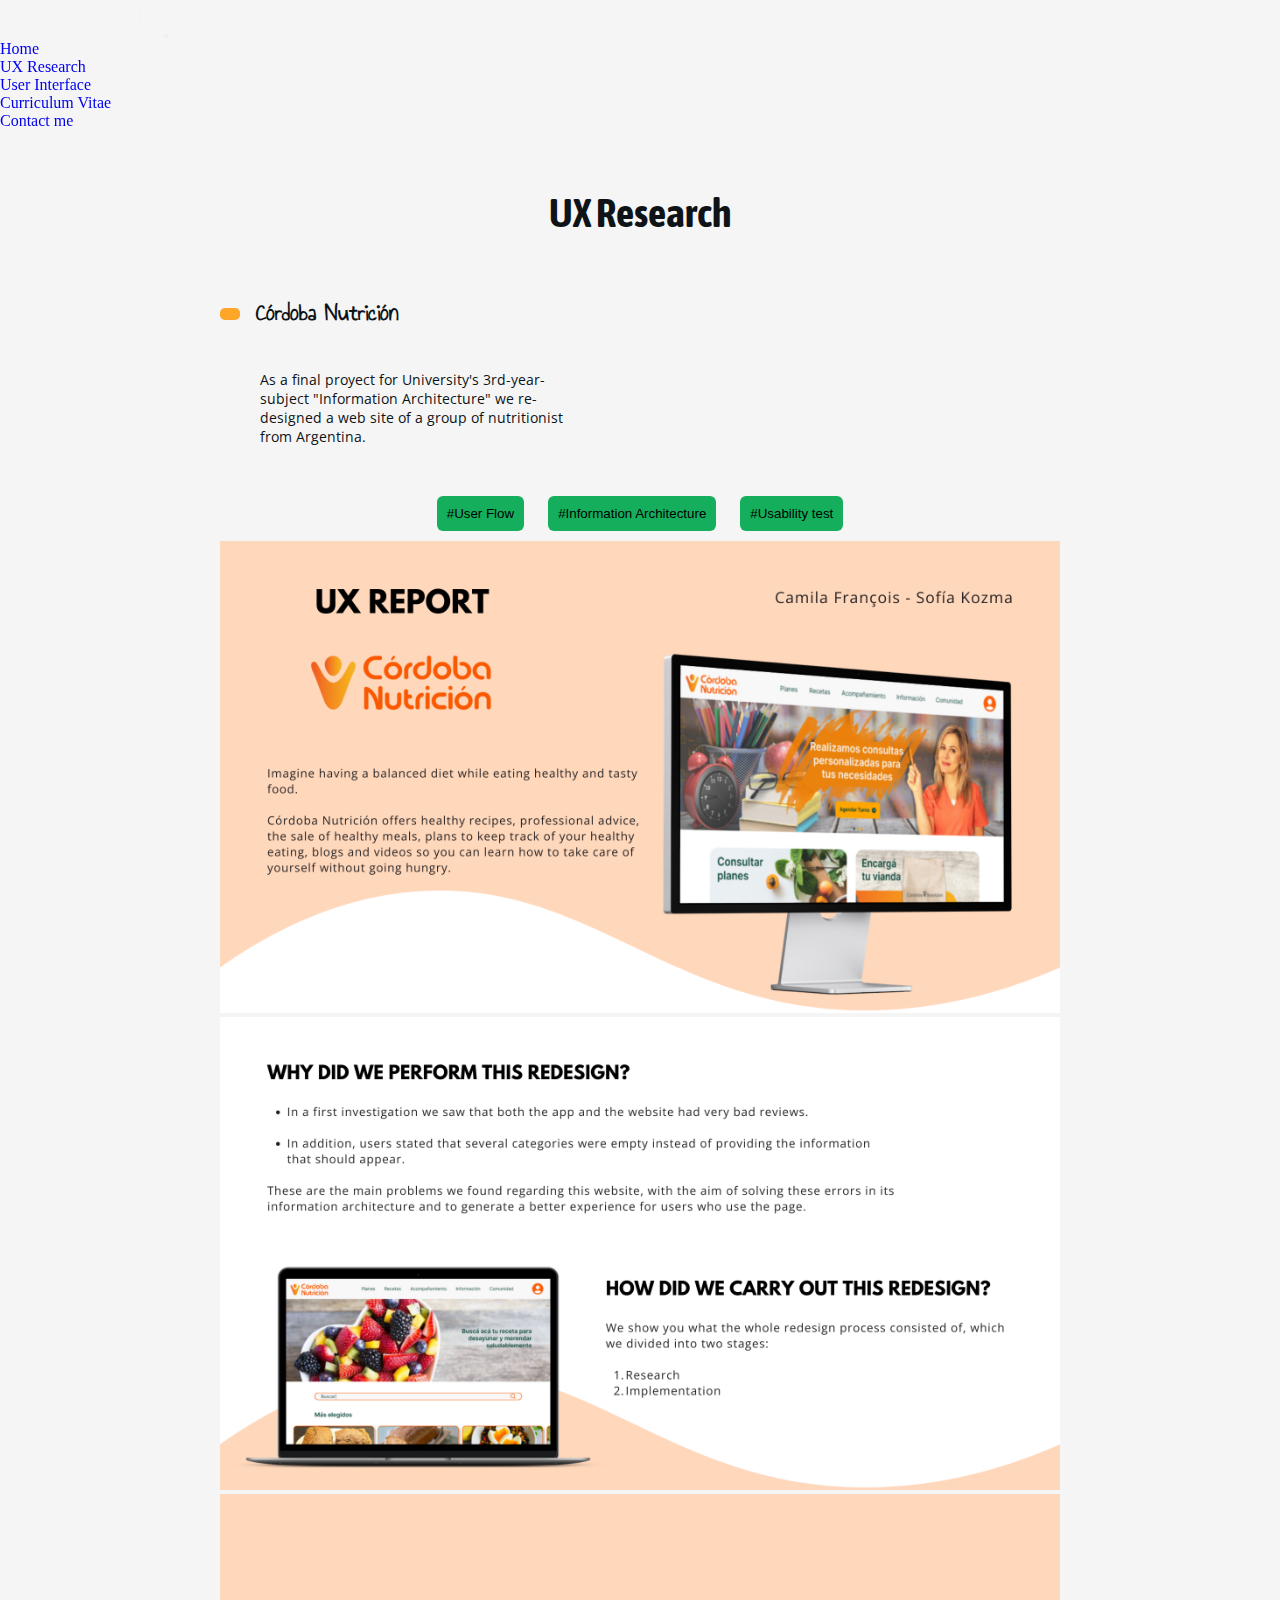
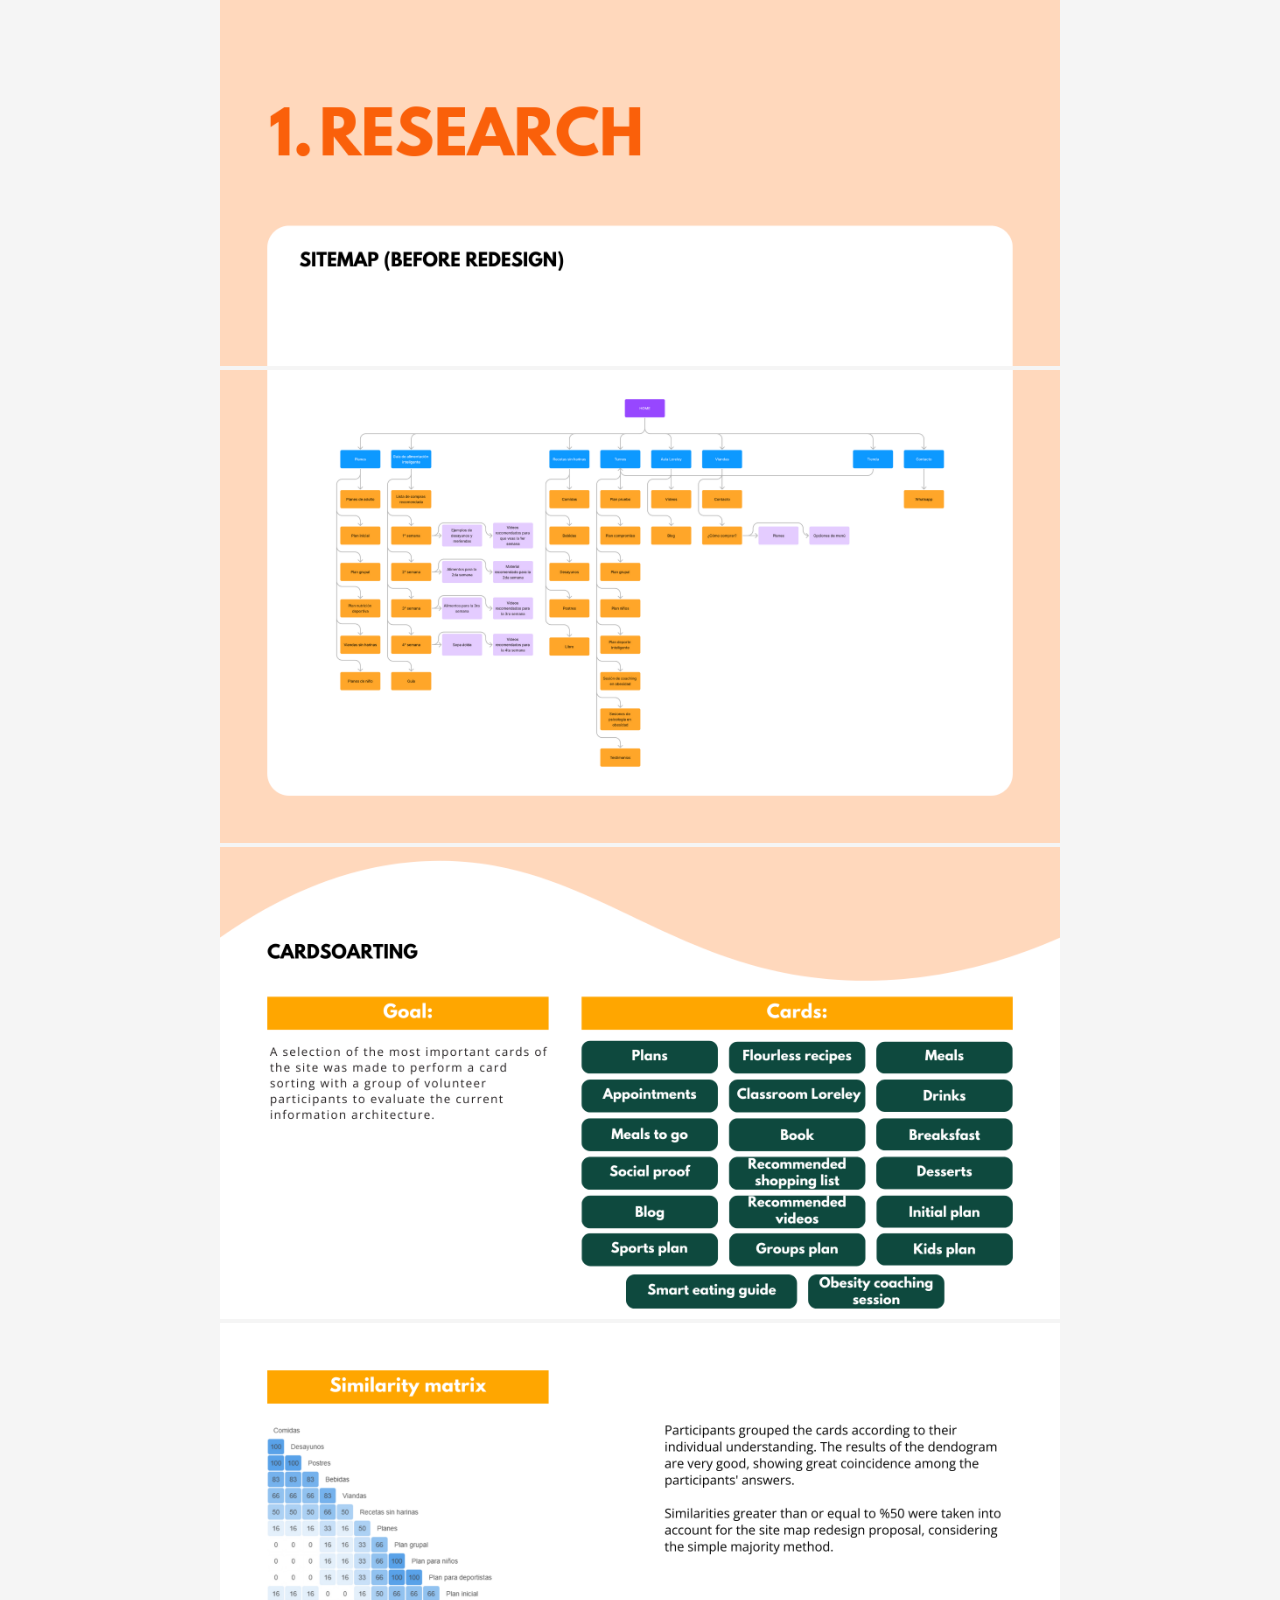
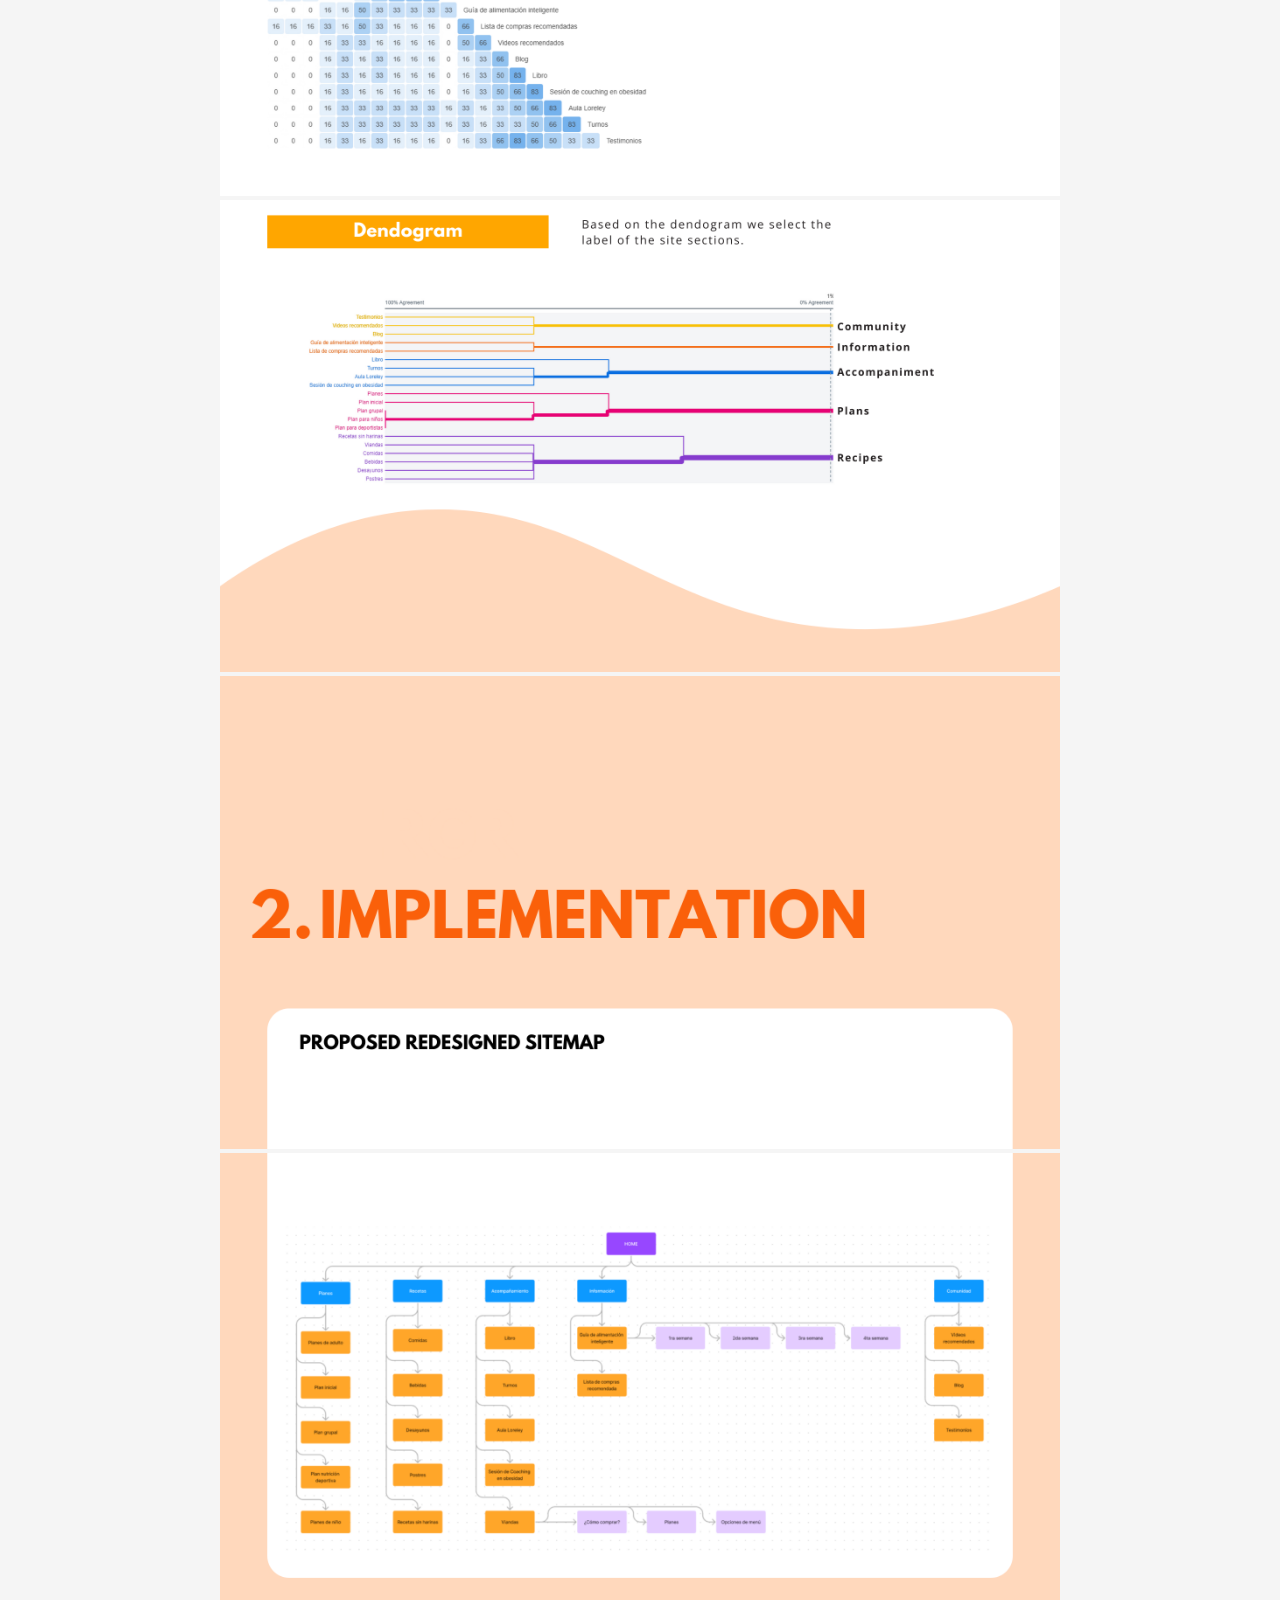
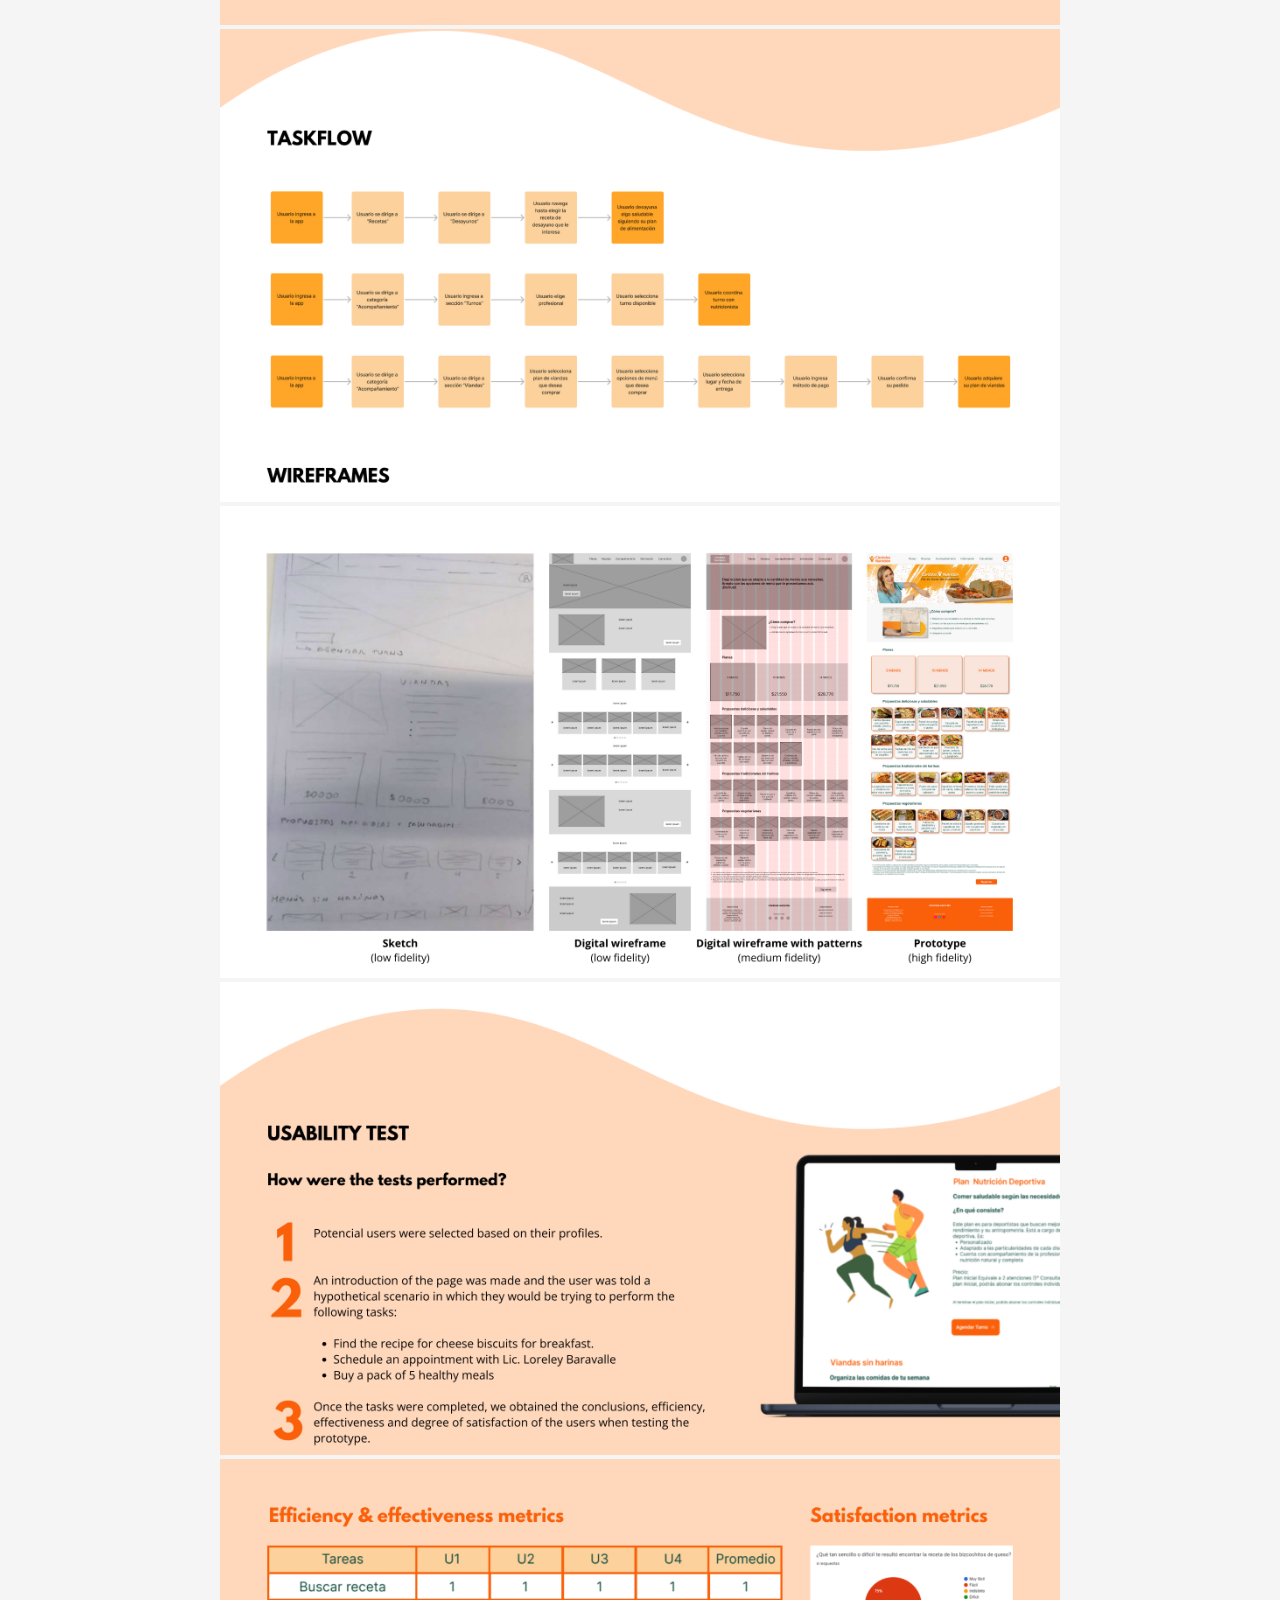
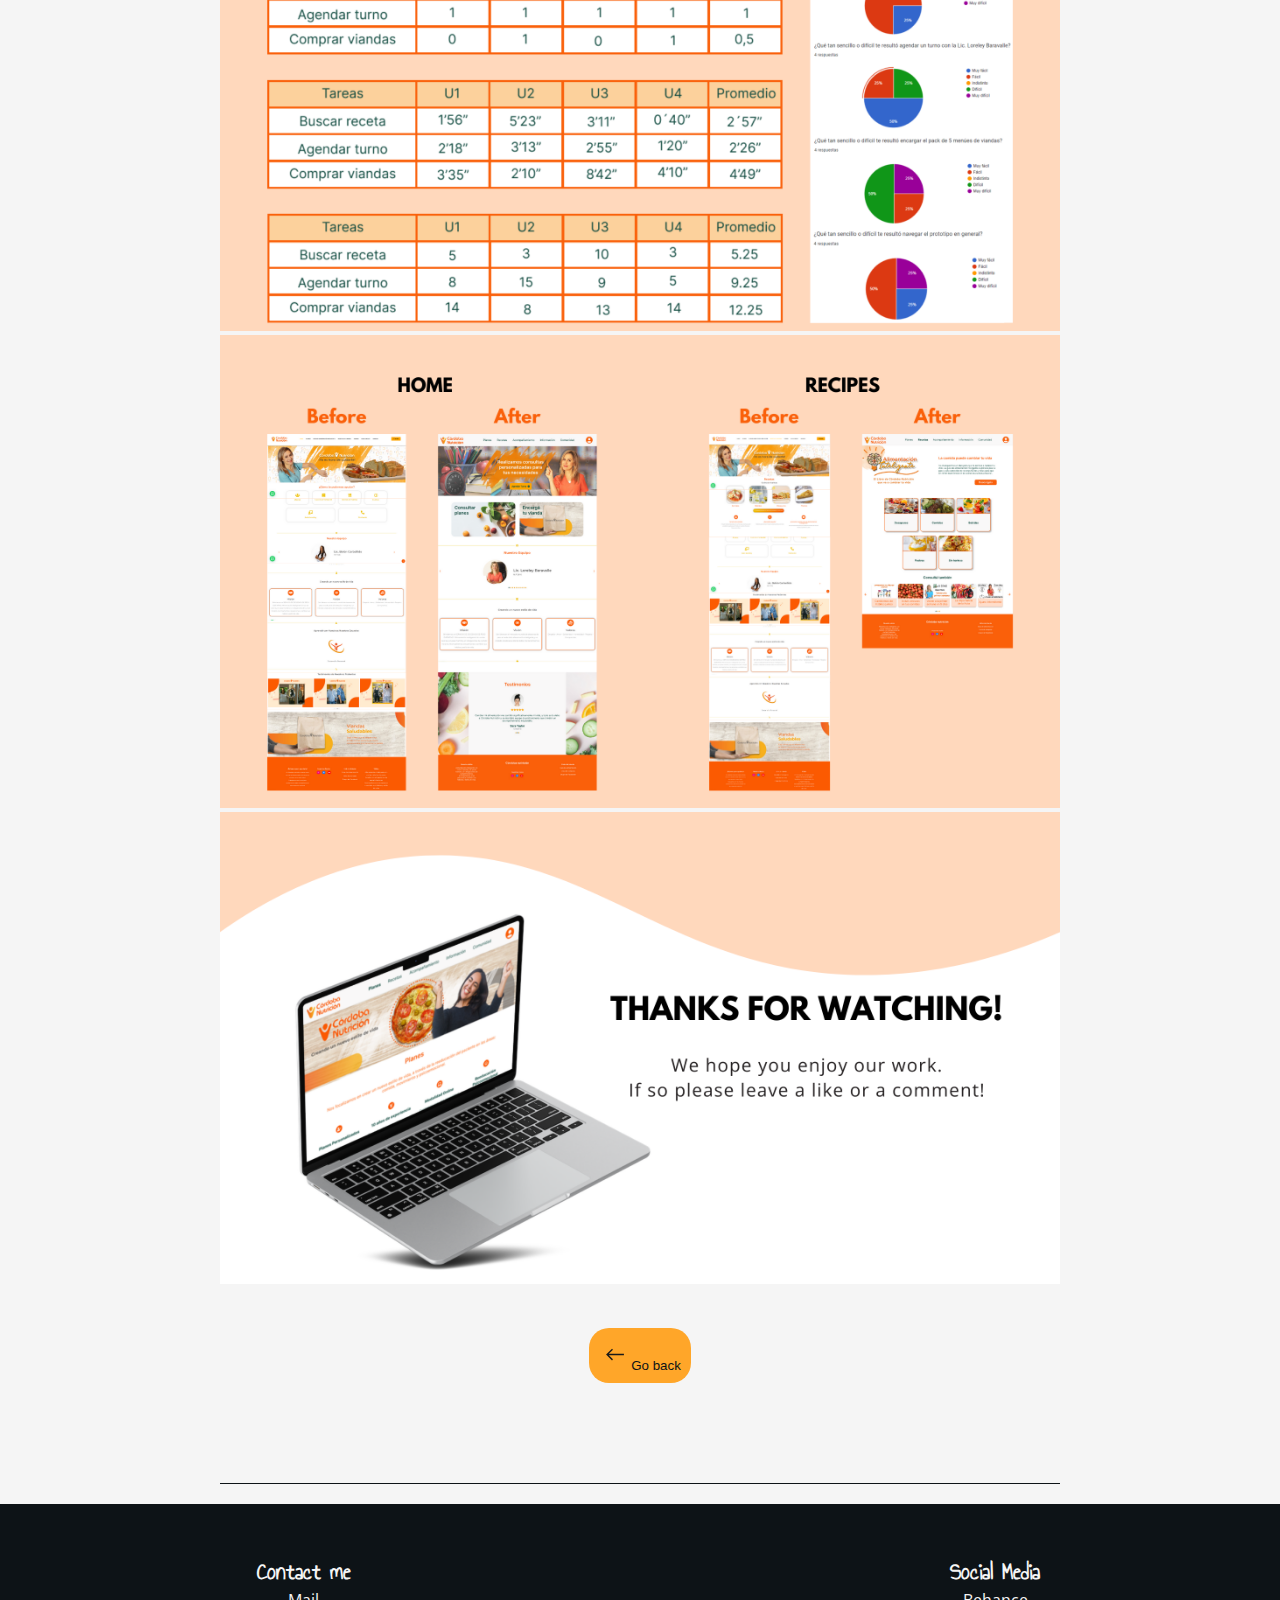
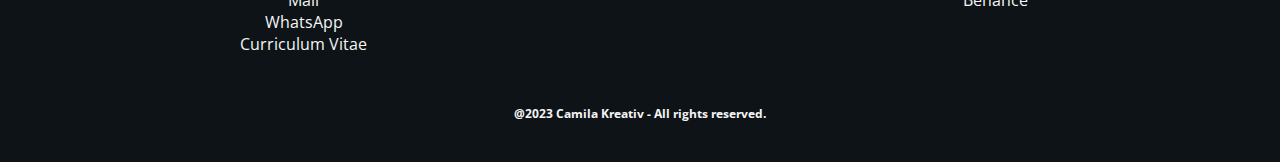
==== pages/cordoba-nutricion.html @ 201e9466 "first commit: html and css" ====
<!DOCTYPE html>
<html lang="en">
<head>
    <meta charset="UTF-8">
    <meta http-equiv="X-UA-Compatible" content="IE=edge">
    <meta name="viewport" content="width=device-width, initial-scale=1.0">
    <link href="https://cdn.jsdelivr.net/npm/bootstrap@5.3.2/dist/css/bootstrap.min.css" rel="stylesheet" integrity="sha384-T3c6CoIi6uLrA9TneNEoa7RxnatzjcDSCmG1MXxSR1GAsXEV/Dwwykc2MPK8M2HN" crossorigin="anonymous">
    <script src="https://cdn.jsdelivr.net/npm/bootstrap@5.3.2/dist/js/bootstrap.bundle.min.js" integrity="sha384-C6RzsynM9kWDrMNeT87bh95OGNyZPhcTNXj1NW7RuBCsyN/o0jlpcV8Qyq46cDfL" crossorigin="anonymous"></script>
    <link
    rel="stylesheet"
    href="https://cdnjs.cloudflare.com/ajax/libs/animate.css/4.1.1/animate.min.css" />
    <meta name="description" content="Welcome to my Digital Design Portfolio. Here you can find content about UX Research, User Interface, Web Design and more...">
    <meta name="keywords" content="DIGITAL DESIGN, DISEÑO DIGITAL, BRAND DESIGN, VISUAL IDENTITY, UX, UI/UX, UI, UX RESEARCH">
    <link rel="stylesheet" href="../estilos/style.css">
    <title>UX Research - PORTFOLIO - Camila Kreativ</title>
</head>
<body>
        <!--Header-->
        <header>

            <!--Menú de navegación-->
            <nav class="navbar navbar-expand-lg navbar-dark bg-dark" id="NavBar">
                <div class="container-fluid">
                  <a class="navbar-brand" href="../index.html"><img src="../images/Logo.png" alt="Camila Kreativ"></a>
                  <button class="navbar-toggler" type="button" data-bs-toggle="collapse" data-bs-target="#navbarText" aria-controls="navbarText" aria-expanded="false" aria-label="Toggle navigation">
                    <span class="navbar-toggler-icon"></span>
                  </button>
                  <div class="collapse navbar-collapse" id="navbarText">
                    <ul class="navbar-nav me-auto mb-2 mb-lg-0">
                      <li class="nav-item">
                        <a class="nav-link" aria-current="page" href="../index.html">Home</a>
                      </li>
                      <li class="nav-item">
                        <a class="nav-link active" href="../pages/ux-research.html">UX Research</a>
                      </li>
                      <li class="nav-item">
                        <a class="nav-link" href="../pages/ui.html">User Interface</a>
                      </li>
                      <li class="nav-item">
                        <a class="nav-link" href="../pages/cv.html">Curriculum Vitae</a>
                      </li>
                      <li class="nav-item">
                        <a class="nav-link" href="#FooterContent">Contact me</a>
                      </li>
                    </ul>
                  </div>
                </div>
              </nav>
        </header>
        
    <!--Contenido principal-->
    <main>
        <section class="PageTitle">
            <div>
                <h1>UX Research</h1>
            </div>
        </section>

        <!--Proyecto 1-->
        <section id="Card">
            <div id="titleIcon">
              <span class="icon">
                <img src="../images/icons/mobil/oval.svg" alt="Icon" class="Icon">
              </span>
              <div class="Title">
                <h2>Córdoba Nutrición</h2>
              </div>
            </div>
            <div class="Parragraph">
                <p>As a final proyect for University's 3rd-year-subject "Information Architecture" we re-designed a web site of a group of nutritionist from Argentina.</p>
            </div>
            <div id="etiquetas">
                <button class="etiqueta">#User Flow</button>
                <button class="etiqueta">#Information Architecture</button>
                <button class="etiqueta">#Usability test</button>
            </div>
            <div class="Proyecto">
                <img src="../images/1xx/1.png" alt="UX Research - caratula">
            </div>
            <div class="Proyecto">
                <img src="../images/1xx/2.png" alt="UX Research - caratula">
            </div>
            <div class="Proyecto">
              <img src="../images/1xx/3.png" alt="UX Research - caratula">
            </div>
            <div class="Proyecto">
                <img src="../images/1xx/4.png" alt="UX Research - caratula">
            </div>
            <div class="Proyecto">
                <img src="../images/1xx/5.png" alt="UX Research - caratula">
            </div>
            <div class="Proyecto">
                <img src="../images/1xx/6.png" alt="UX Research - caratula">
            </div>
            <div class="Proyecto">
                <img src="../images/1xx/7.png" alt="UX Research - caratula">
            </div>
            <div class="Proyecto">
                <img src="../images/1xx/8.png" alt="UX Research - caratula">
            </div>
            <div class="Proyecto">
                <img src="../images/1xx/9.png" alt="UX Research - caratula">
            </div>
            <div class="Proyecto">
                <img src="../images/1xx/10.png" alt="UX Research - caratula">
            </div>
            <div class="Proyecto">
                <img src="../images/1xx/11.png" alt="UX Research - caratula">
            </div>
            <div class="Proyecto">
                <img src="../images/1xx/12.png" alt="UX Research - caratula">
            </div>
            <div class="Proyecto">
                <img src="../images/1xx/13.png" alt="UX Research - caratula">
            </div>
            <div class="Proyecto">
                <img src="../images/1xx/14.png" alt="UX Research - caratula">
            </div>
            <div class="Proyecto">
                <img src="../images/1xx/15.png" alt="UX Research - caratula">
            </div>
            <div class="myBoton">
                <a href="../pages/ux-research.html"><button class="icon-button">
                  <img src="../images/icons/mobil/arrow2.svg">Go back</button></a>
            </div>
        </section>
    </main>
    <!--Footer-->
    <footer>
      <section class="FooterContent" id="FooterContent">
        <div>
          <ul>
            <li>
                <h2 id="FooterTitle">Contact me</h2>
            </li>
            <li>
                <a href="mailto:camila.kreativ@gmail.com"target="_blank">Mail</a>
            </li>
            <li>
                <a href="https://wa.link/ejgtke"target="_blank">WhatsApp</a>
            </li>
            <li>
              <a href="images/Francois-CV.pdf"target="_blank">Curriculum Vitae</a></li>
          </ul>
        </div>
        <div>
          <ul>
            <li>
                <h2 id="FooterTitle">Social Media</h2>
            </li>
            <!-- <li>
                <a href="https://instagram.com/camila.kreativ?igshid=OGQ5ZDc2ODk2ZA=="target="_blank">Instagram</a>
            </li> -->
            <li>
                <a href="https://www.behance.net/camilakreativ"target="_blank">Behance</a>
            </li>
          </ul>
        </div>
      </section>
      <section>
          <div id="derechos">
              <h4>@2023 Camila Kreativ - All rights reserved.</h4>
          </div>
      </section>
    </footer>
</body>
</html>
---- estilos/style.css ----
@import url("https://fonts.googleapis.com/css2?family=Annie+Use+Your+Telescope&family=Anton&family=Asap+Condensed:wght@700&family=Open+Sans:wght@300&display=swap");
/*font-family: 'Annie Use Your Telescope', cursive;
font-family: 'Anton', sans-serif;
font-family: 'Asap Condensed', sans-serif;
font-family: 'Open Sans', sans-serif;
*/
* {
  margin: 0;
  padding: 0;
  box-sizing: border-box; }

/*Estilos generales*/
body {
  background-color: #f5f5f5; }

h1 {
  font-family: 'Asap Condensed', sans-serif;
  font-size: 100%;
  color: #0D1317;
  font-size: 40px;
  margin: 60px auto;
  text-align: center; }

h2 {
  font-family: 'Annie Use Your Telescope', cursive;
  color: #0D1317; }

p, h3 {
  color: #0D1317;
  text-align: left;
  font-family: 'Open Sans', sans-serif;
  font-size: 14px; }

h4 {
  font-family: 'Open Sans', sans-serif;
  font-size: 12px;
  color: #0D1317; }

a {
  text-decoration: none; }

ul {
  list-style: none; }

.icon-button {
  padding: 10px;
  margin: 40px;
  background-color: #FFA629;
  color: #0D1317;
  border: none;
  border-radius: 20px;
  text-align: center;
  display: inline;
  align-items: center;
  cursor: pointer;
  white-space: nowrap;
  gap: 1rem; }
  .icon-button img {
    min-width: 2rem;
    max-width: 2rem; }

.etiqueta {
  padding: 10px;
  margin: 10px;
  background-color: #14AE5C;
  border: none;
  border-radius: 6px;
  text-align: center;
  display: inline;
  align-items: center;
  cursor: default;
  white-space: nowrap;
  gap: 1rem; }

.Icon {
  width: 20px; }

/*Estilos de header*/
header {
  position: sticky;
  top: 0; }
  header nav div a img {
    max-width: 10rem; }
  header nav ul {
    align-items: center; }

/*Estilos de main*/
main section#section-container {
  display: flex;
  justify-content: center;
  border-bottom: 1px solid #0D1317;
  max-width: 400px;
  margin: 60px auto; }
  main section#section-container div.section1 div {
    display: flex;
    justify-content: center; }
    main section#section-container div.section1 div img {
      width: 10rem; }
  main section#section-container div.section1 div.biografia {
    padding-bottom: 50px; }

main section#Card {
  margin: 20px 80px;
  padding-bottom: 60px;
  border-bottom: 1px solid #0D1317; }
  main section#Card div#titleIcon {
    display: flex;
    align-items: baseline;
    gap: 1rem; }
  main section#Card div.Parragraph {
    max-width: 400px; }
    main section#Card div.Parragraph p {
      padding: 40px; }
  main section#Card div.Proyecto {
    margin: auto; }
    main section#Card div.Proyecto img {
      width: 100%;
      height: 100%;
      object-fit: cover;
      max-width: 1000px; }
  main section#Card div.myBoton {
    display: flex;
    justify-content: center; }
  main section#Card div#etiquetas {
    display: wrap;
    text-align: center; }

main section#Proyectos {
  display: wrap;
  margin: auto; }
  main section#Proyectos div.Proyecto {
    margin-top: 20px;
    max-width: 600px; }

main div.CV {
  text-align: center; }
  main div.CV section#CV {
    max-width: 800px; }
    main div.CV section#CV h1.TitleCV {
      text-align: left; }
    main div.CV section#CV h1.SubTitleCV {
      text-align: left;
      font-size: 150%; }
    main div.CV section#CV h2 {
      margin-top: 60px;
      margin-bottom: 20px; }
  main div.CV section#CV {
    text-align: left;
    margin: 0 80px; }

/*Estilos de footer*/
footer {
  width: 100%;
  background-color: #0D1317;
  padding-top: 40px;
  padding-bottom: 40px;
  text-align: center;
  font-family: 'Open Sans', sans-serif;
  margin: auto; }
  footer h2 {
    color: #f5f5f5; }
  footer section.FooterContent ul {
    padding-bottom: 40px; }
    footer section.FooterContent ul li {
      text-align: center; }
      footer section.FooterContent ul li a {
        color: #f5f5f5; }
  footer section div#derechos {
    margin: auto; }
    footer section div#derechos h4 {
      color: #f5f5f5; }

/*MQ de tablet*/
@media screen and (min-width: 600px) {
  footer section.FooterContent {
    display: flex;
    justify-content: space-between;
    text-align: center;
    align-items: first baseline;
    margin: 10px 60px; } }

/*MQ de desktop*/
@media screen and (min-width: 1024px) {
  main {
    max-width: 1000px;
    margin-inline: auto; }
  footer section.FooterContent {
    max-width: 800px;
    margin-inline: auto; } }
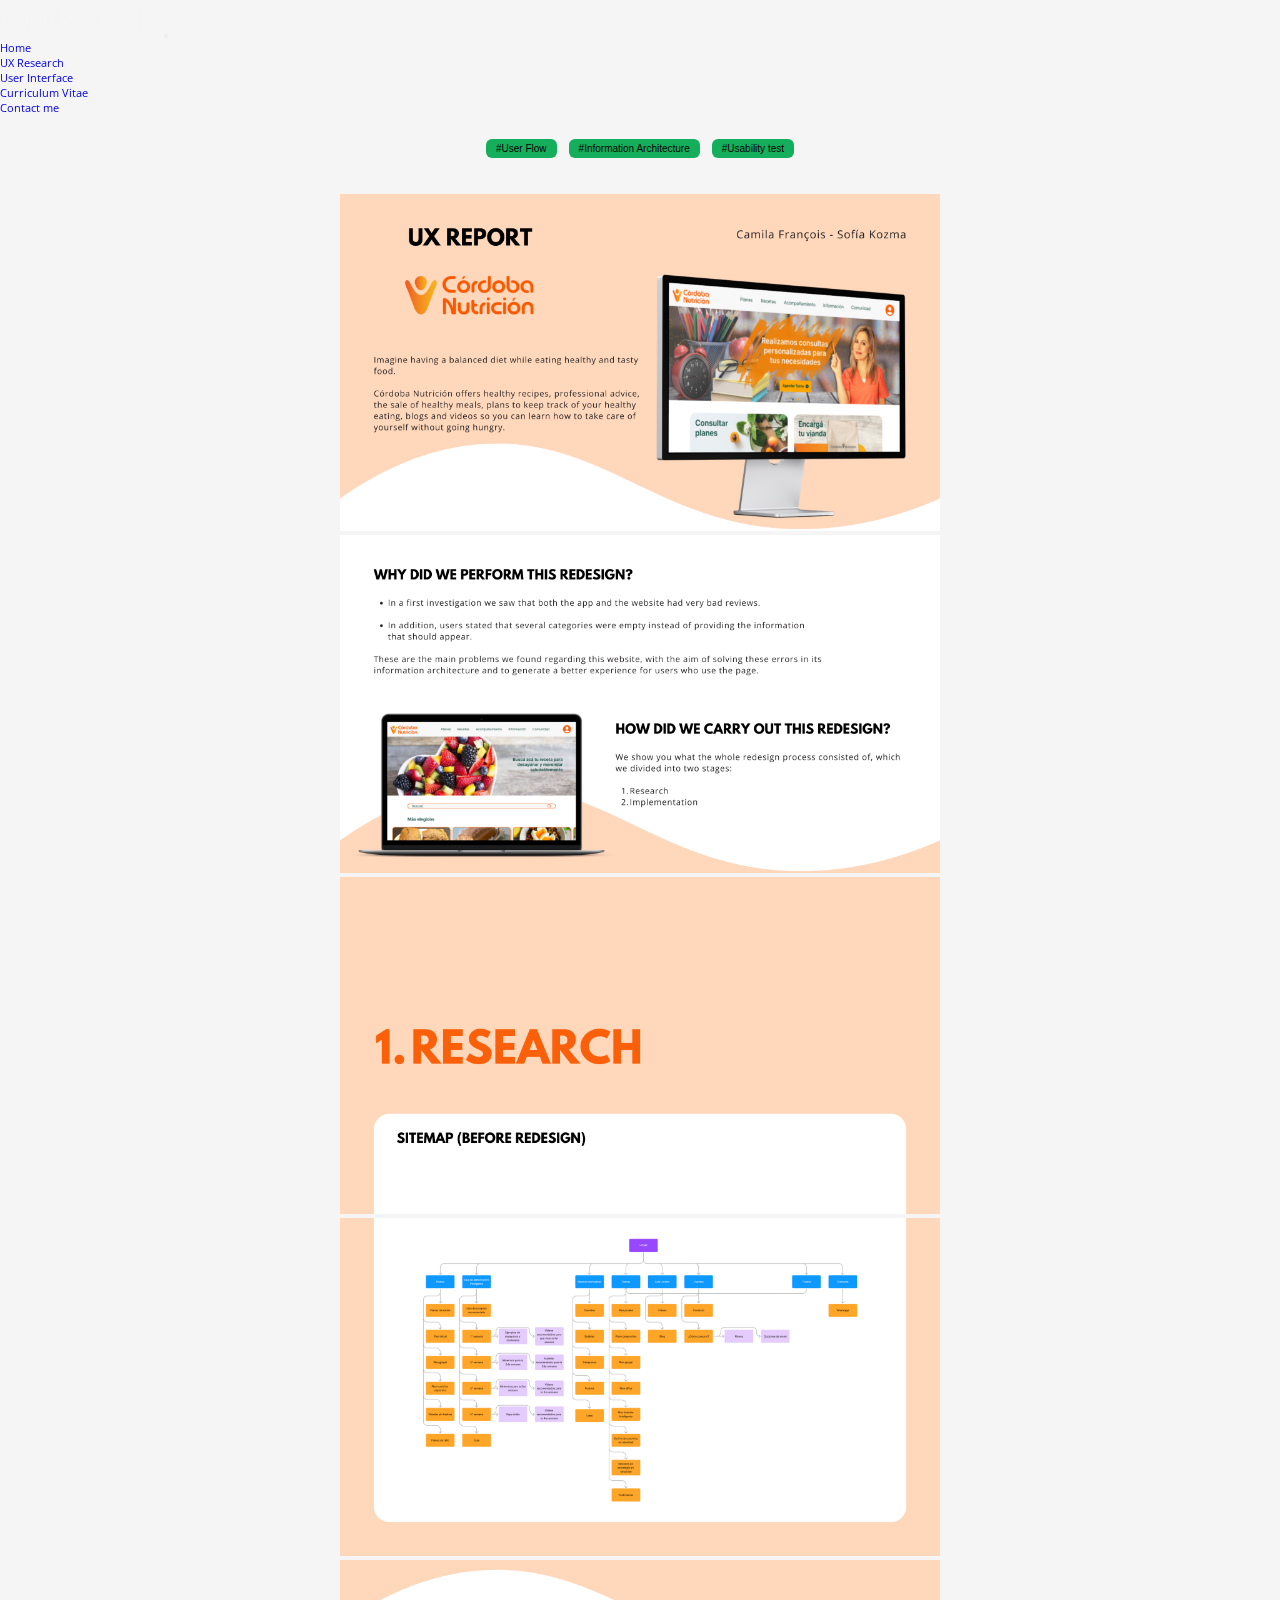
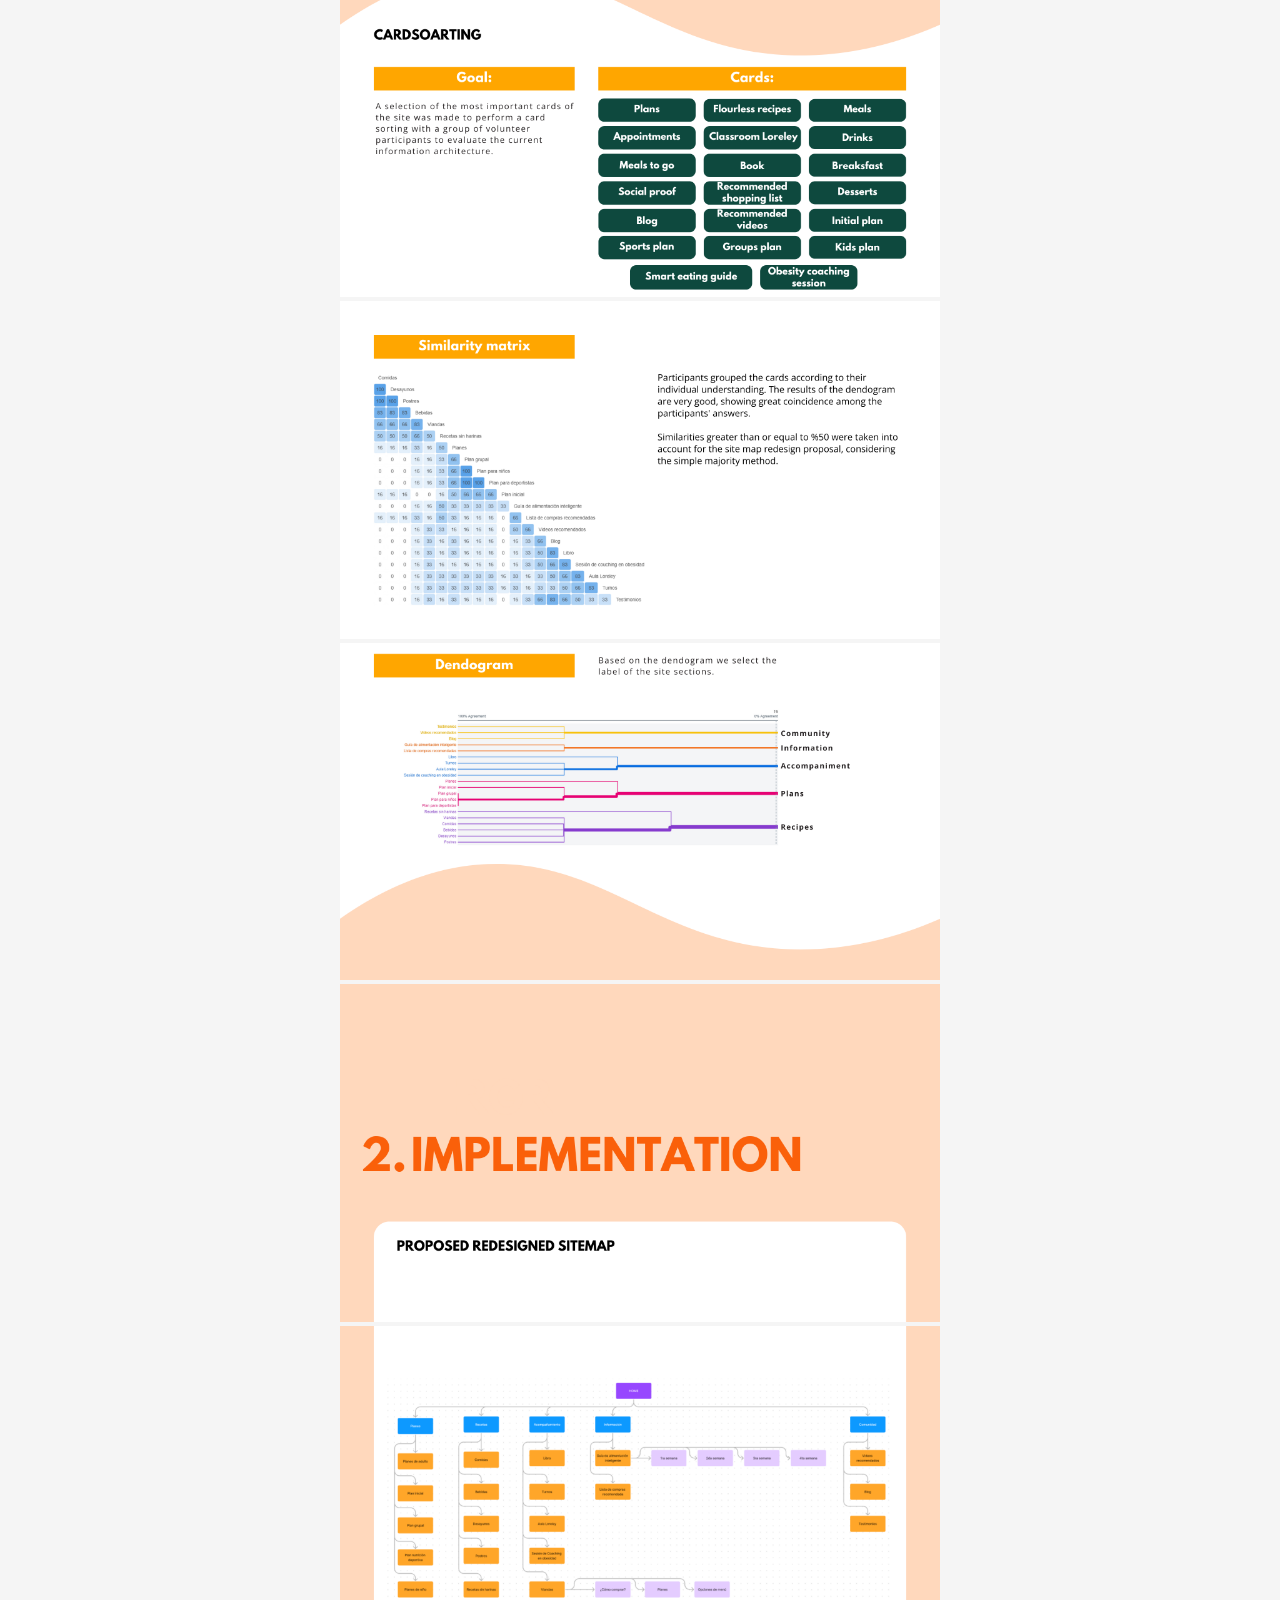
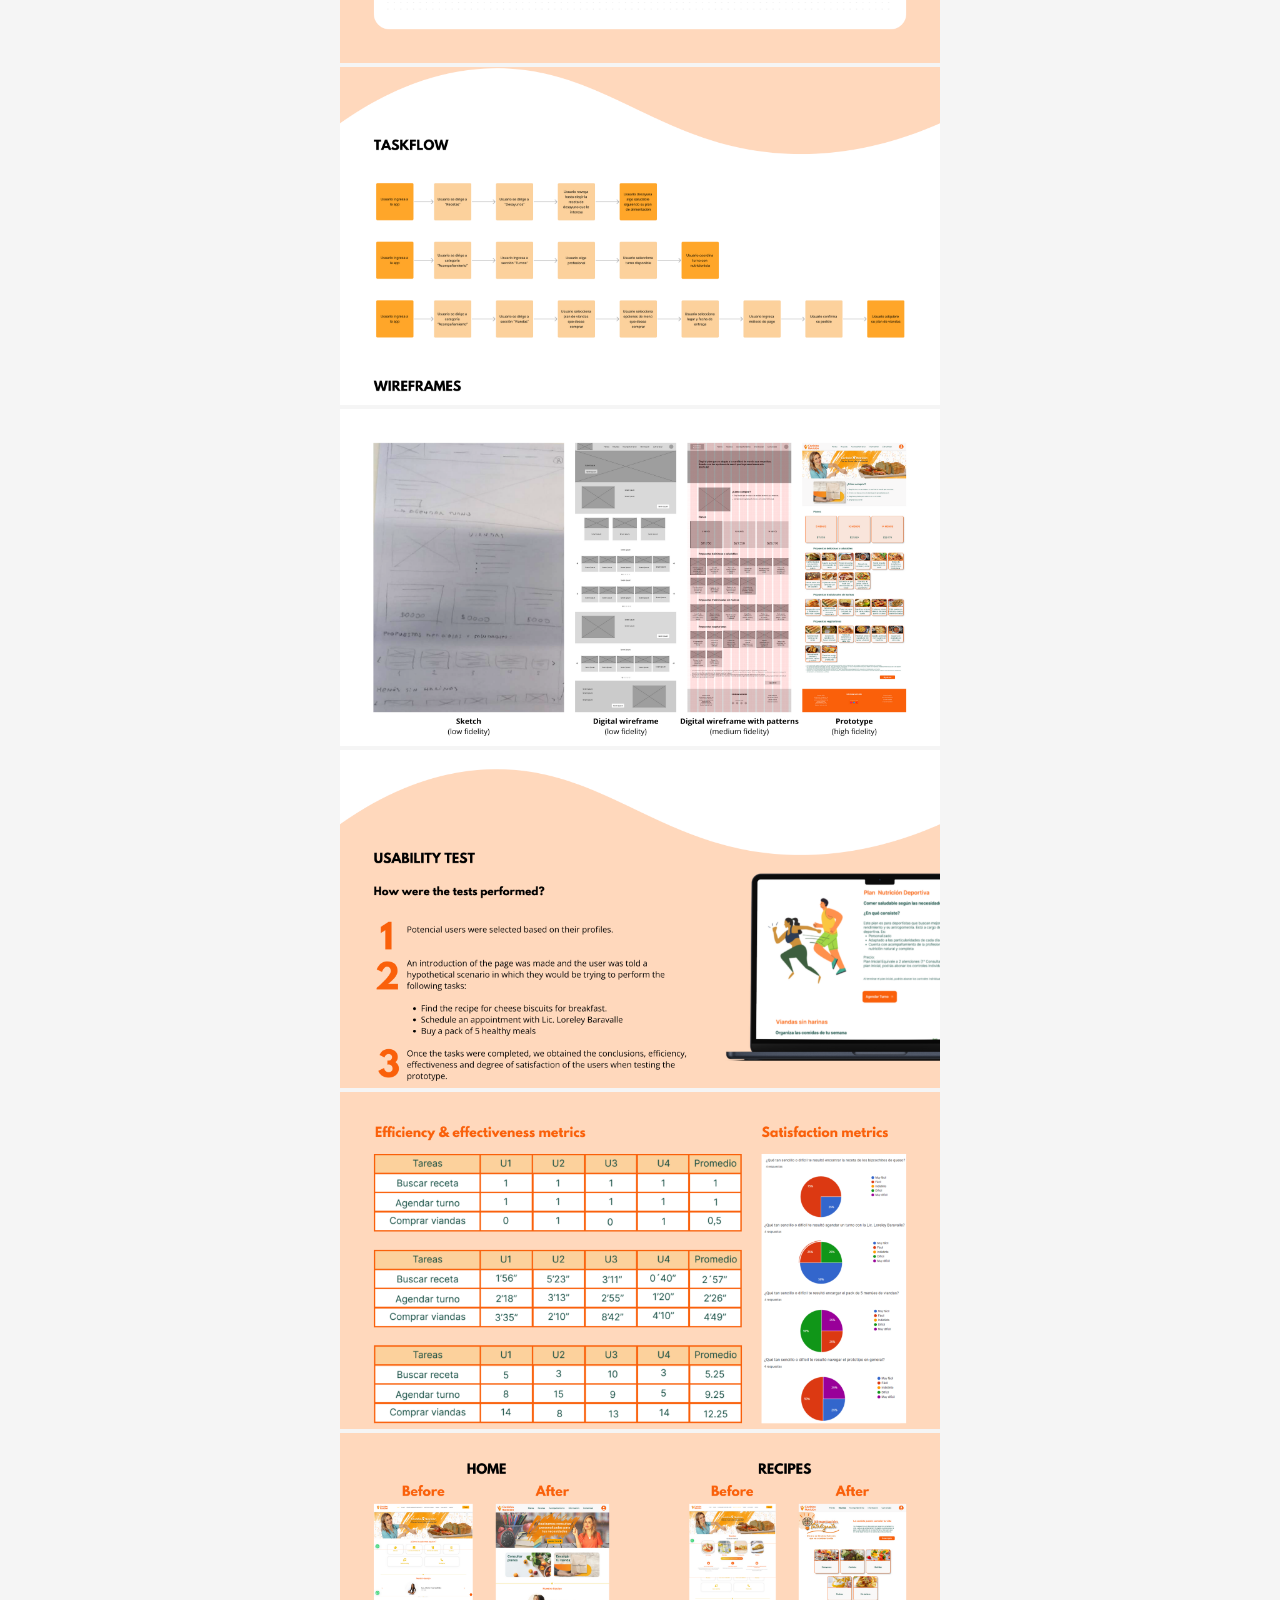
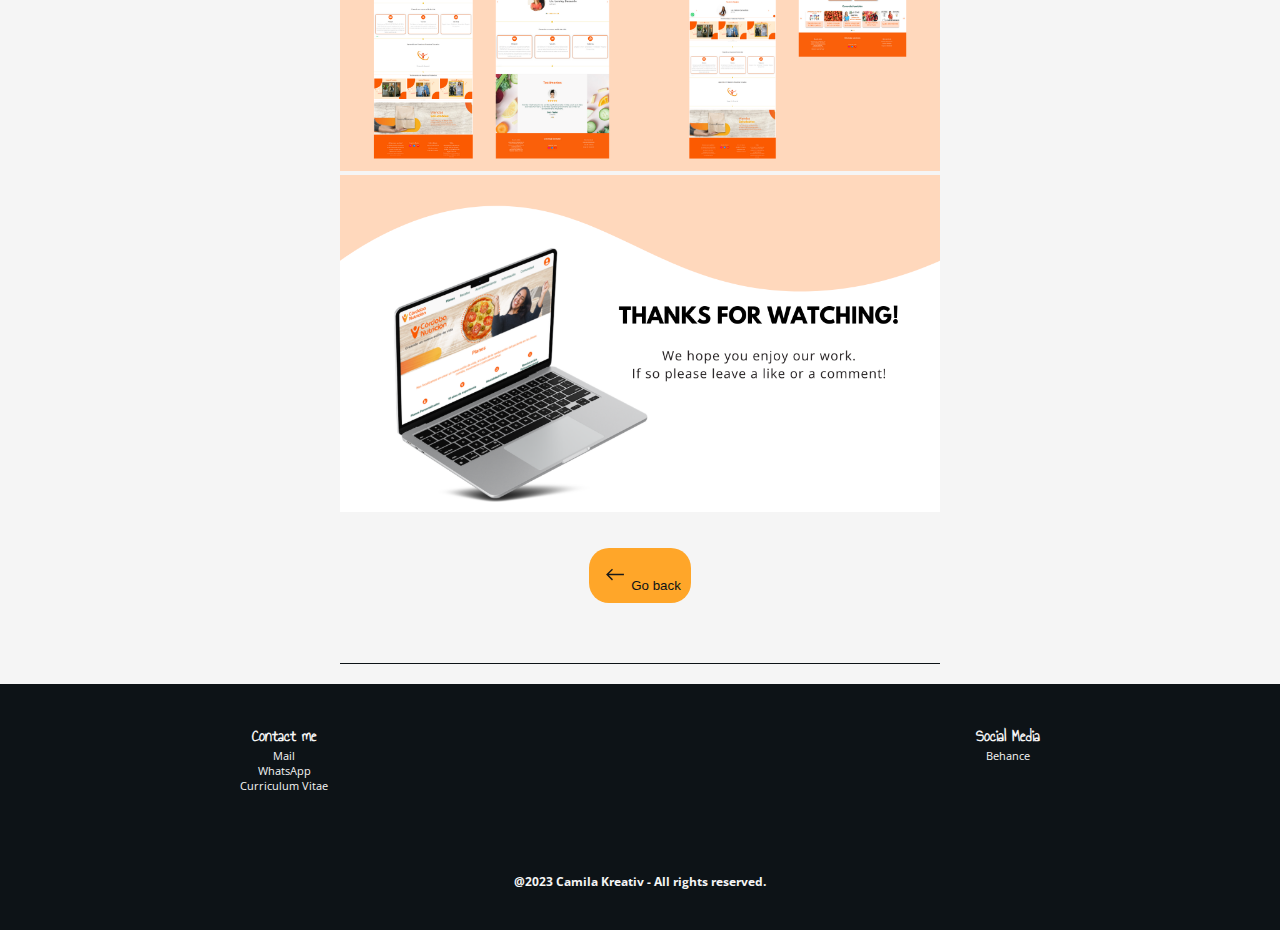
==== commit 319cd4ab: "actualizacion layout" ====
--- a/pages/cordoba-nutricion.html
+++ b/pages/cordoba-nutricion.html
@@ -50,25 +50,8 @@
         
     <!--Contenido principal-->
     <main>
-        <section class="PageTitle">
-            <div>
-                <h1>UX Research</h1>
-            </div>
-        </section>
-
         <!--Proyecto 1-->
         <section id="Card">
-            <div id="titleIcon">
-              <span class="icon">
-                <img src="../images/icons/mobil/oval.svg" alt="Icon" class="Icon">
-              </span>
-              <div class="Title">
-                <h2>Córdoba Nutrición</h2>
-              </div>
-            </div>
-            <div class="Parragraph">
-                <p>As a final proyect for University's 3rd-year-subject "Information Architecture" we re-designed a web site of a group of nutritionist from Argentina.</p>
-            </div>
             <div id="etiquetas">
                 <button class="etiqueta">#User Flow</button>
                 <button class="etiqueta">#Information Architecture</button>
--- a/estilos/style.css
+++ b/estilos/style.css
@@ -29,7 +29,7 @@
   color: #0D1317;
   text-align: left;
   font-family: 'Open Sans', sans-serif;
-  font-size: 14px; }
+  font-size: 11px; }
 
 h4 {
   font-family: 'Open Sans', sans-serif;
@@ -41,10 +41,15 @@
 
 ul {
   list-style: none; }
+  ul li {
+    color: #0D1317;
+    text-align: left;
+    font-family: 'Open Sans', sans-serif;
+    font-size: 11px; }
 
 .icon-button {
   padding: 10px;
-  margin: 40px;
+  margin: 32px 16px 0;
   background-color: #FFA629;
   color: #0D1317;
   border: none;
@@ -59,9 +64,26 @@
     min-width: 2rem;
     max-width: 2rem; }
 
+.icon-button2 {
+  padding: 10px;
+  margin: 16px;
+  background-color: #ffe8a3;
+  color: #0D1317;
+  border: none;
+  border-radius: 20px;
+  text-align: center;
+  display: inline;
+  align-items: center;
+  cursor: pointer;
+  white-space: nowrap;
+  gap: 1rem; }
+  .icon-button2 img {
+    min-width: 2rem;
+    max-width: 2rem; }
+
 .etiqueta {
-  padding: 10px;
-  margin: 10px;
+  padding: 4px 10px;
+  margin: 4px;
   background-color: #14AE5C;
   border: none;
   border-radius: 6px;
@@ -70,7 +92,8 @@
   align-items: center;
   cursor: default;
   white-space: nowrap;
-  gap: 1rem; }
+  gap: 16px;
+  font-size: 10px; }
 
 .Icon {
   width: 20px; }
@@ -88,19 +111,22 @@
 main section#section-container {
   display: flex;
   justify-content: center;
-  border-bottom: 1px solid #0D1317;
-  max-width: 400px;
+  background-color: #efefef;
+  padding: 40px;
   margin: 60px auto; }
   main section#section-container div.section1 div {
     display: flex;
-    justify-content: center; }
+    justify-content: center;
+    max-width: 240px; }
     main section#section-container div.section1 div img {
       width: 10rem; }
+  main section#section-container div.section1 div.titulo h1 {
+    text-align: left; }
   main section#section-container div.section1 div.biografia {
     padding-bottom: 50px; }
 
 main section#Card {
-  margin: 20px 80px;
+  margin: 20px 100px;
   padding-bottom: 60px;
   border-bottom: 1px solid #0D1317; }
   main section#Card div#titleIcon {
@@ -110,7 +136,8 @@
   main section#Card div.Parragraph {
     max-width: 400px; }
     main section#Card div.Parragraph p {
-      padding: 40px; }
+      margin: auto;
+      padding: 40px 0; }
   main section#Card div.Proyecto {
     margin: auto; }
     main section#Card div.Proyecto img {
@@ -134,6 +161,10 @@
 
 main div.CV {
   text-align: center; }
+  main div.CV div.myBoton {
+    display: wrap; }
+    main div.CV div.myBoton #boton {
+      margin: 16px 100px; }
   main div.CV section#CV {
     max-width: 800px; }
     main div.CV section#CV h1.TitleCV {
@@ -164,7 +195,9 @@
     footer section.FooterContent ul li {
       text-align: center; }
       footer section.FooterContent ul li a {
-        color: #f5f5f5; }
+        color: #f5f5f5;
+        font-family: 'Open Sans', sans-serif;
+        font-size: 11px; }
   footer section div#derechos {
     margin: auto; }
     footer section div#derechos h4 {
@@ -172,18 +205,37 @@
 
 /*MQ de tablet*/
 @media screen and (min-width: 600px) {
+  main section#section-container div {
+    max-width: 400px; }
+  main section#Card div#etiquetas {
+    margin-bottom: 32px; }
+  main div.CV {
+    text-align: center; }
+    main div.CV div.myBoton {
+      display: wrap; }
+      main div.CV div.myBoton #boton {
+        margin: 32px 16px; }
   footer section.FooterContent {
     display: flex;
     justify-content: space-between;
     text-align: center;
     align-items: first baseline;
-    margin: 10px 60px; } }
+    margin: 0 100px 40px; } }
 
 /*MQ de desktop*/
-@media screen and (min-width: 1024px) {
+@media screen and (min-width: 800px) {
   main {
-    max-width: 1000px;
+    max-width: 800px;
     margin-inline: auto; }
+    main section#section-container {
+      padding: 100px;
+      max-width: 100%;
+      margin: 60px 0; }
+      main section#section-container div.section1 div {
+        display: flex;
+        justify-content: center; }
+        main section#section-container div.section1 div img {
+          width: 10rem; }
   footer section.FooterContent {
     max-width: 800px;
     margin-inline: auto; } }
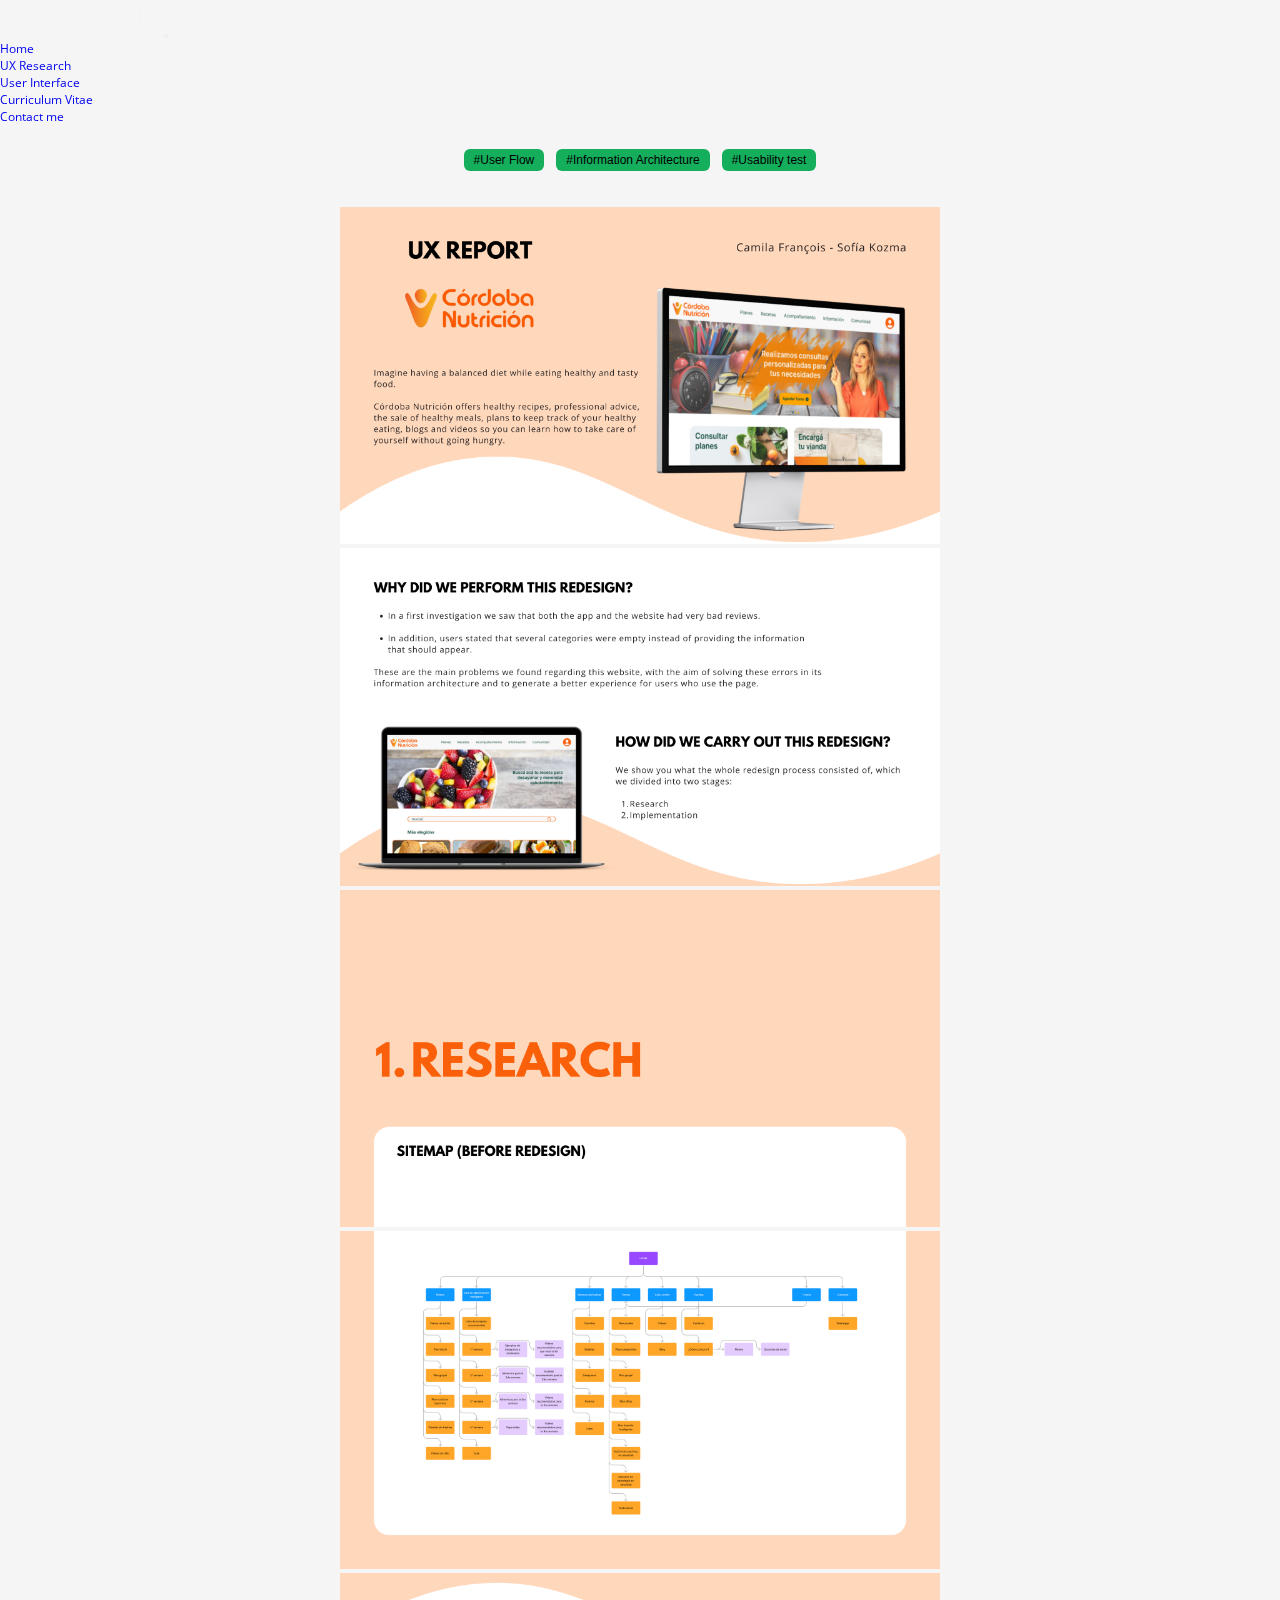
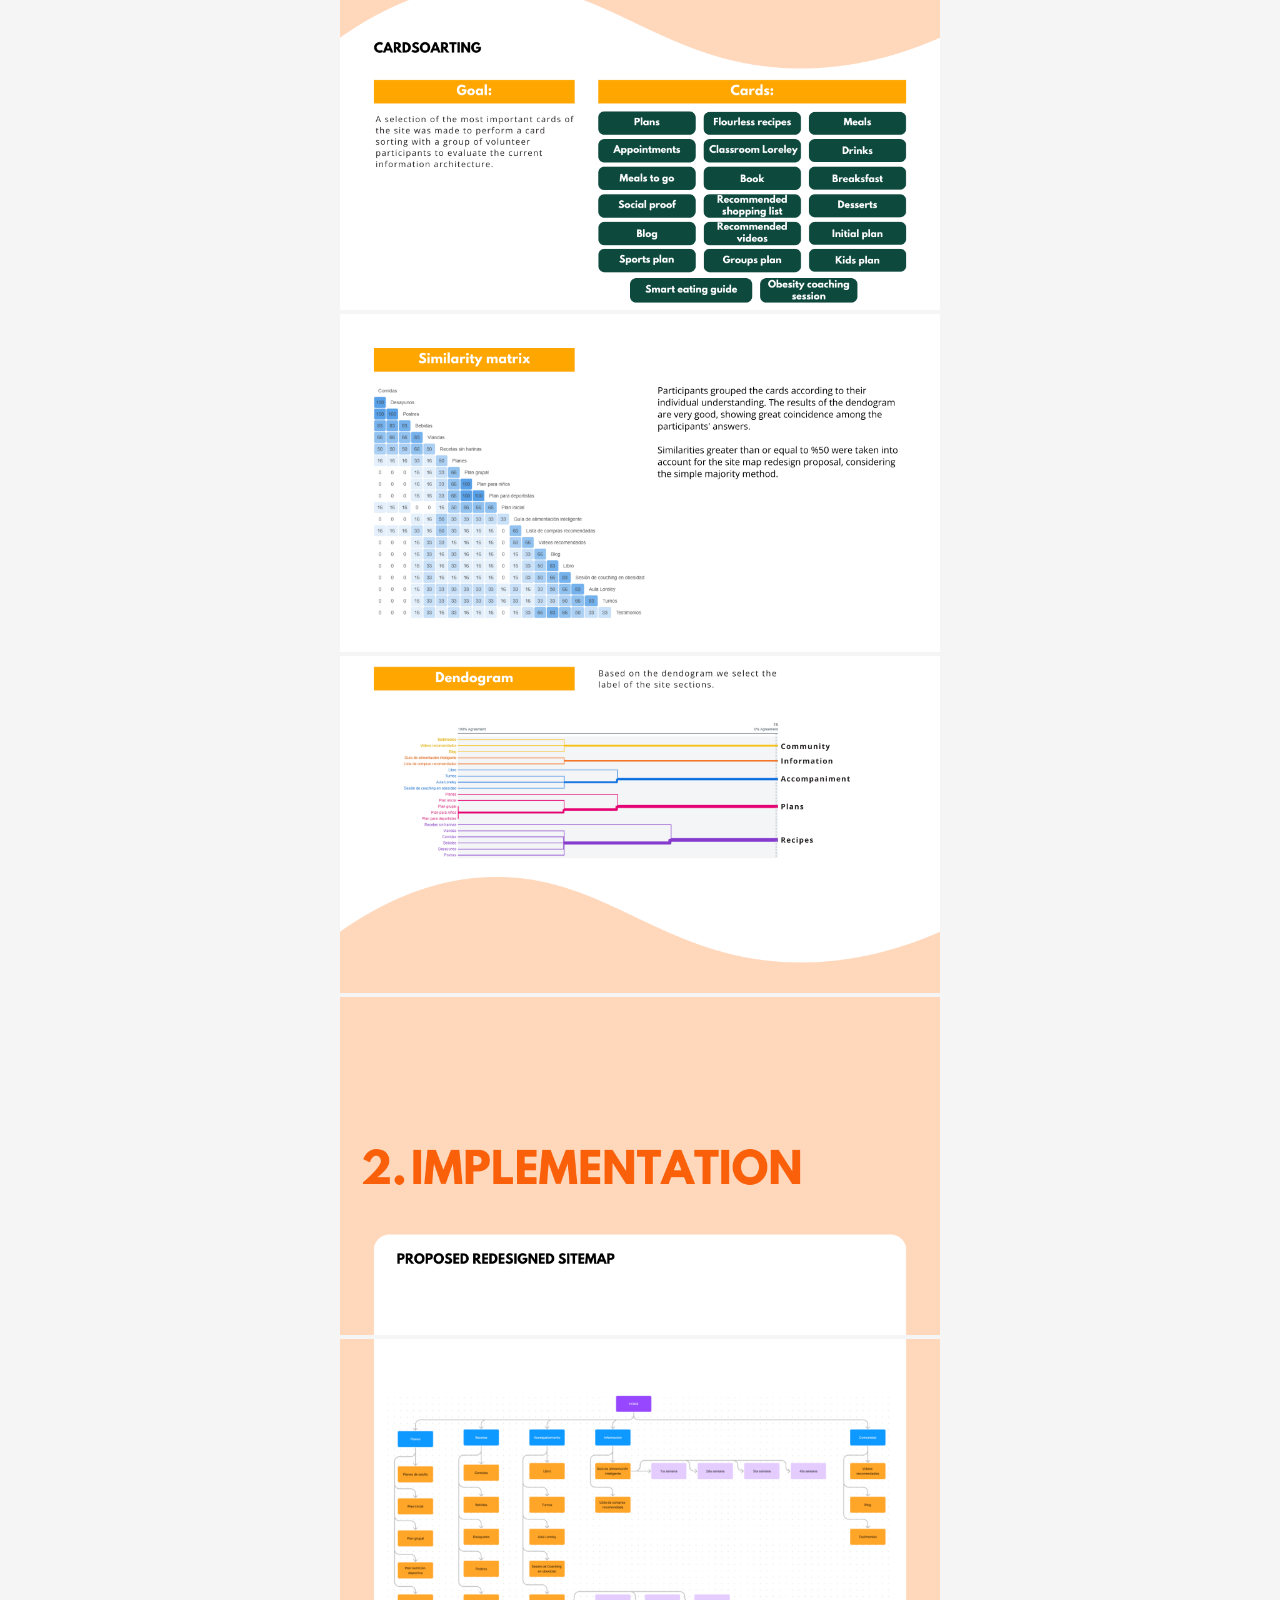
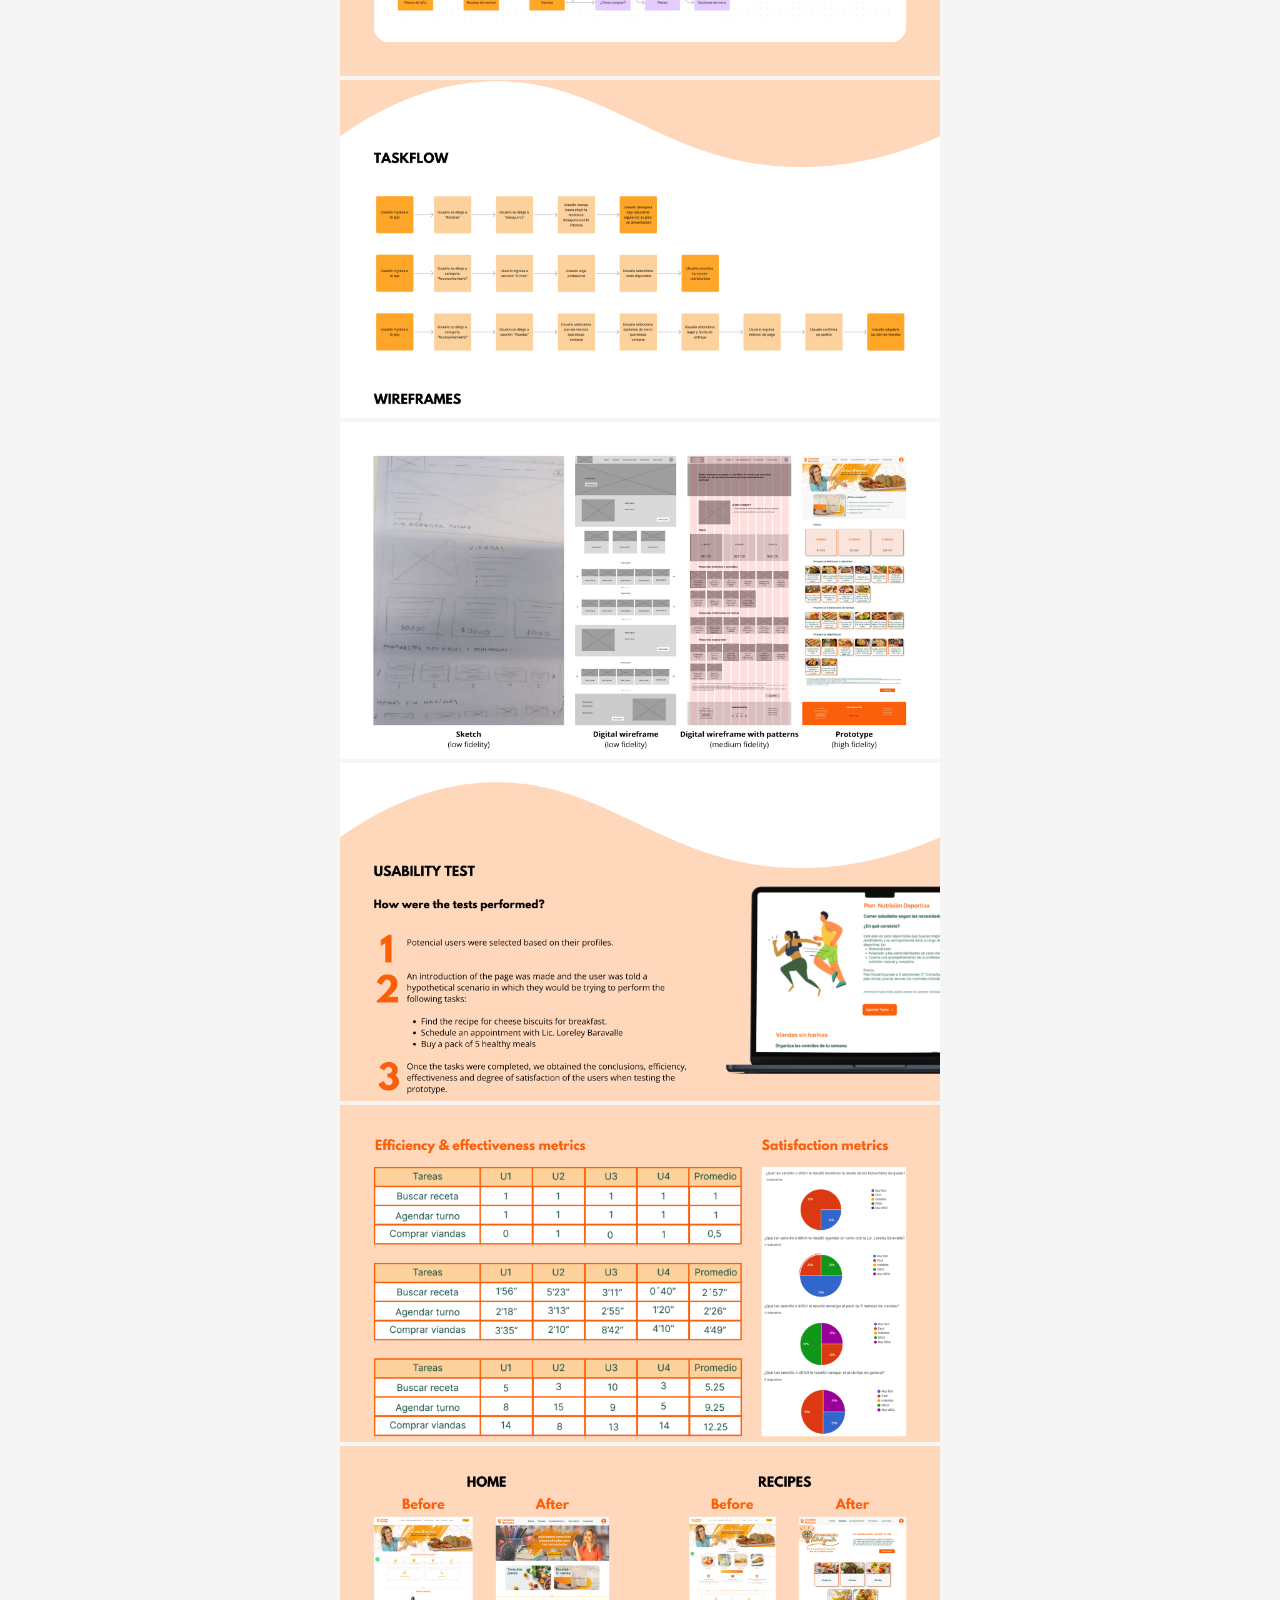
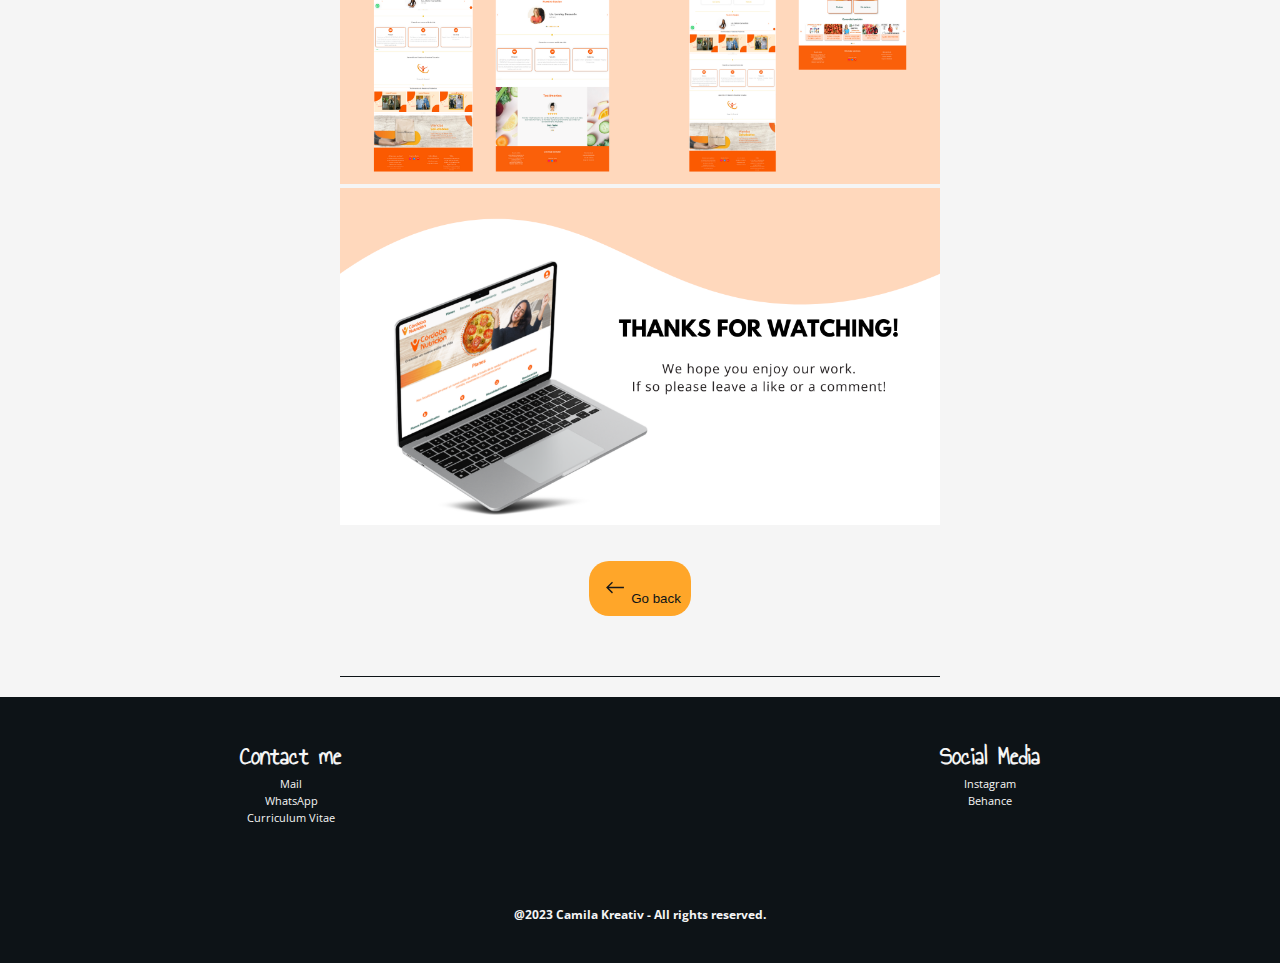
==== commit c6d08c85: "IG included" ====
--- a/pages/cordoba-nutricion.html
+++ b/pages/cordoba-nutricion.html
@@ -131,9 +131,9 @@
             <li>
                 <h2 id="FooterTitle">Social Media</h2>
             </li>
-            <!-- <li>
+            <li>
                 <a href="https://instagram.com/camila.kreativ?igshid=OGQ5ZDc2ODk2ZA=="target="_blank">Instagram</a>
-            </li> -->
+            </li>
             <li>
                 <a href="https://www.behance.net/camilakreativ"target="_blank">Behance</a>
             </li>
--- a/estilos/style.css
+++ b/estilos/style.css
@@ -224,6 +224,21 @@
 
 /*MQ de desktop*/
 @media screen and (min-width: 800px) {
+  h1 {
+    font-size: 50px; }
+  h2 {
+    font-size: 26.2px; }
+  p, h3 {
+    font-size: 12px; }
+  h4 {
+    font-size: 12px; }
+  a {
+    text-decoration: none;
+    font-size: 12px; }
+  ul li {
+    font-size: 12px; }
+  .etiqueta {
+    font-size: 12px; }
   main {
     max-width: 800px;
     margin-inline: auto; }
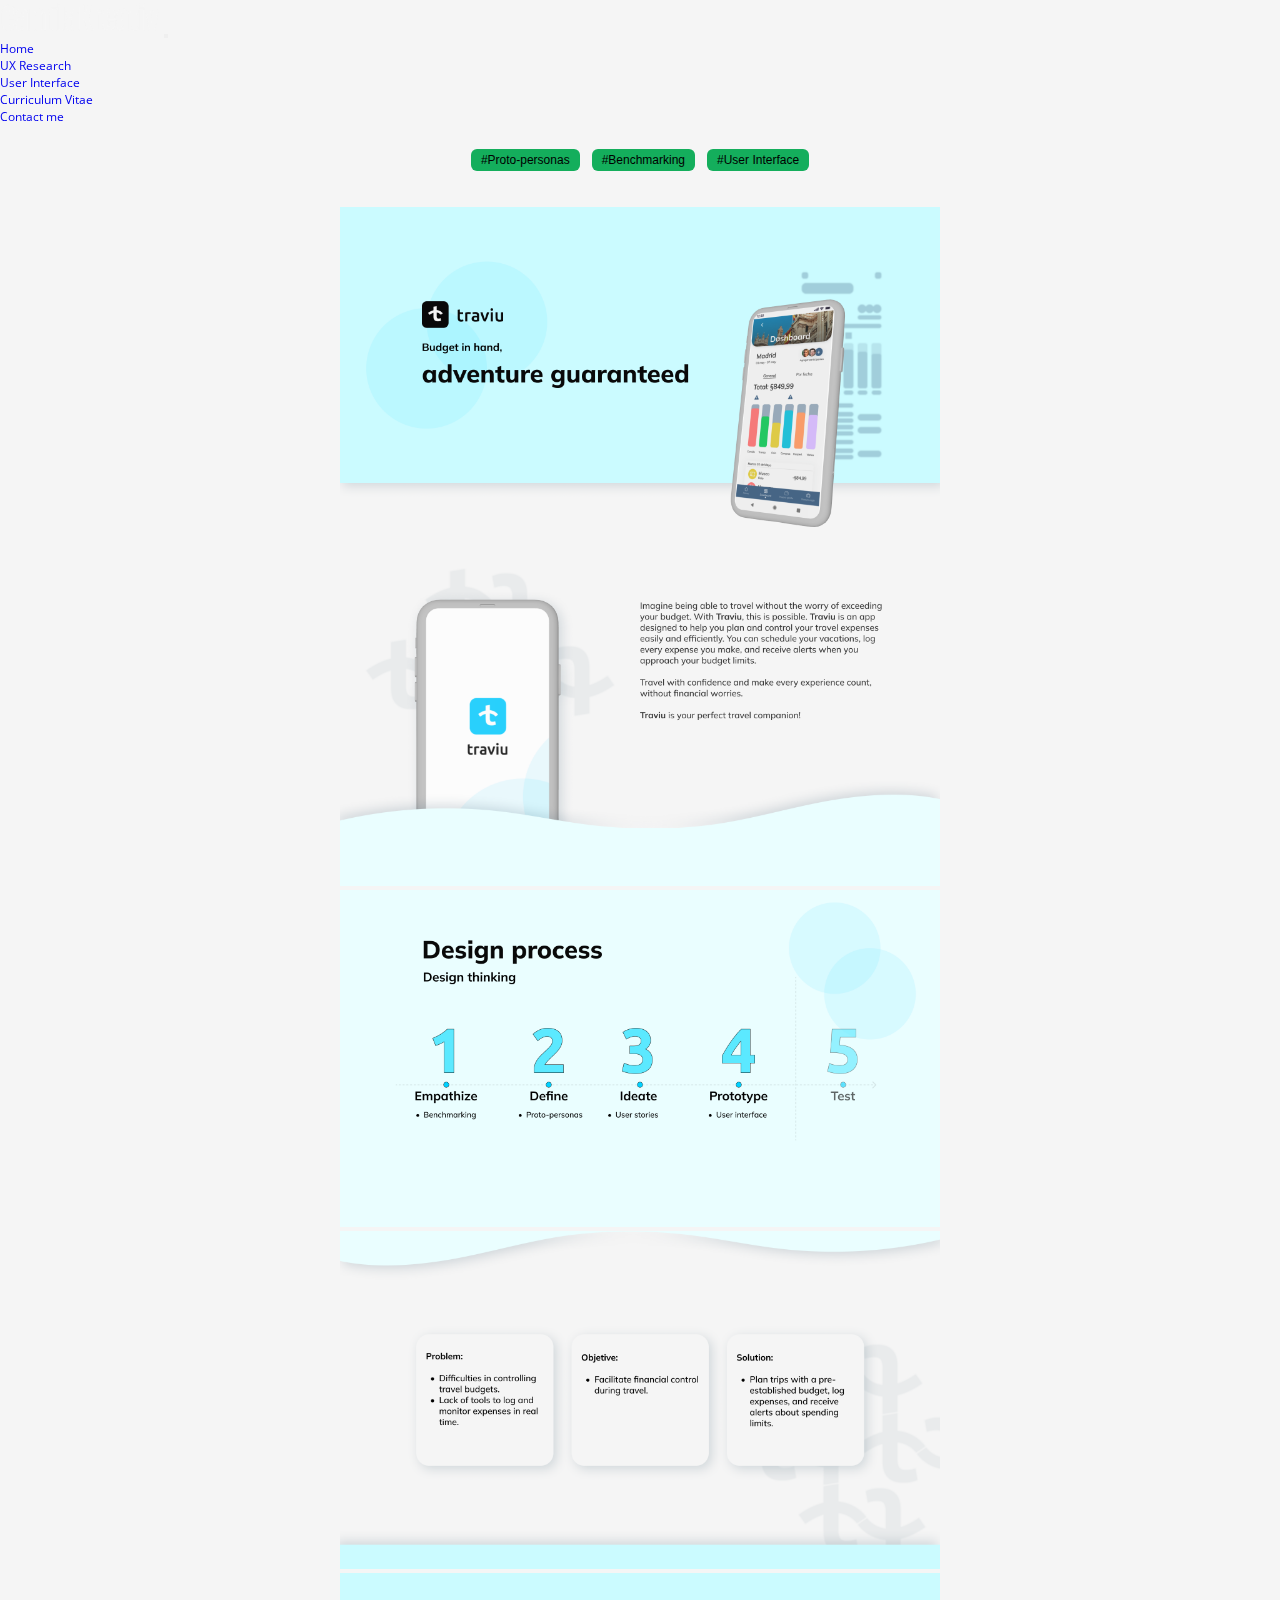
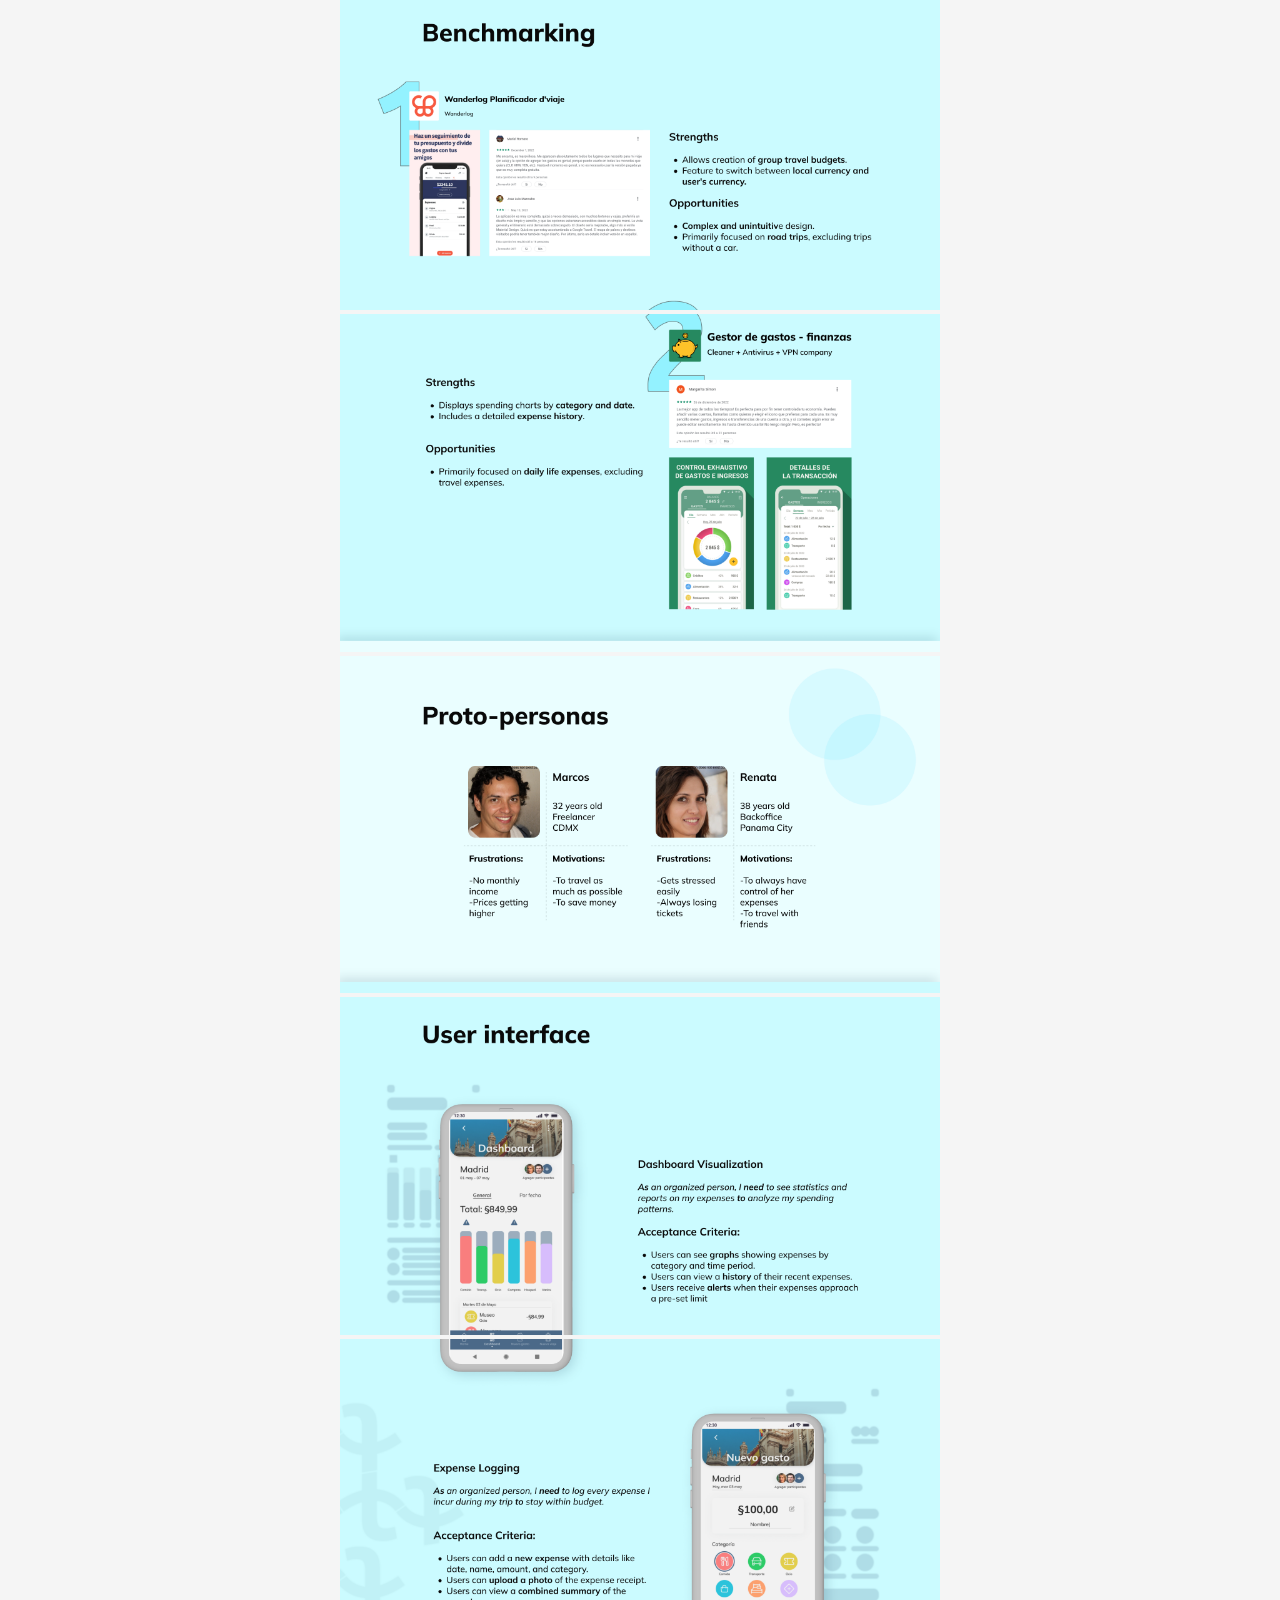
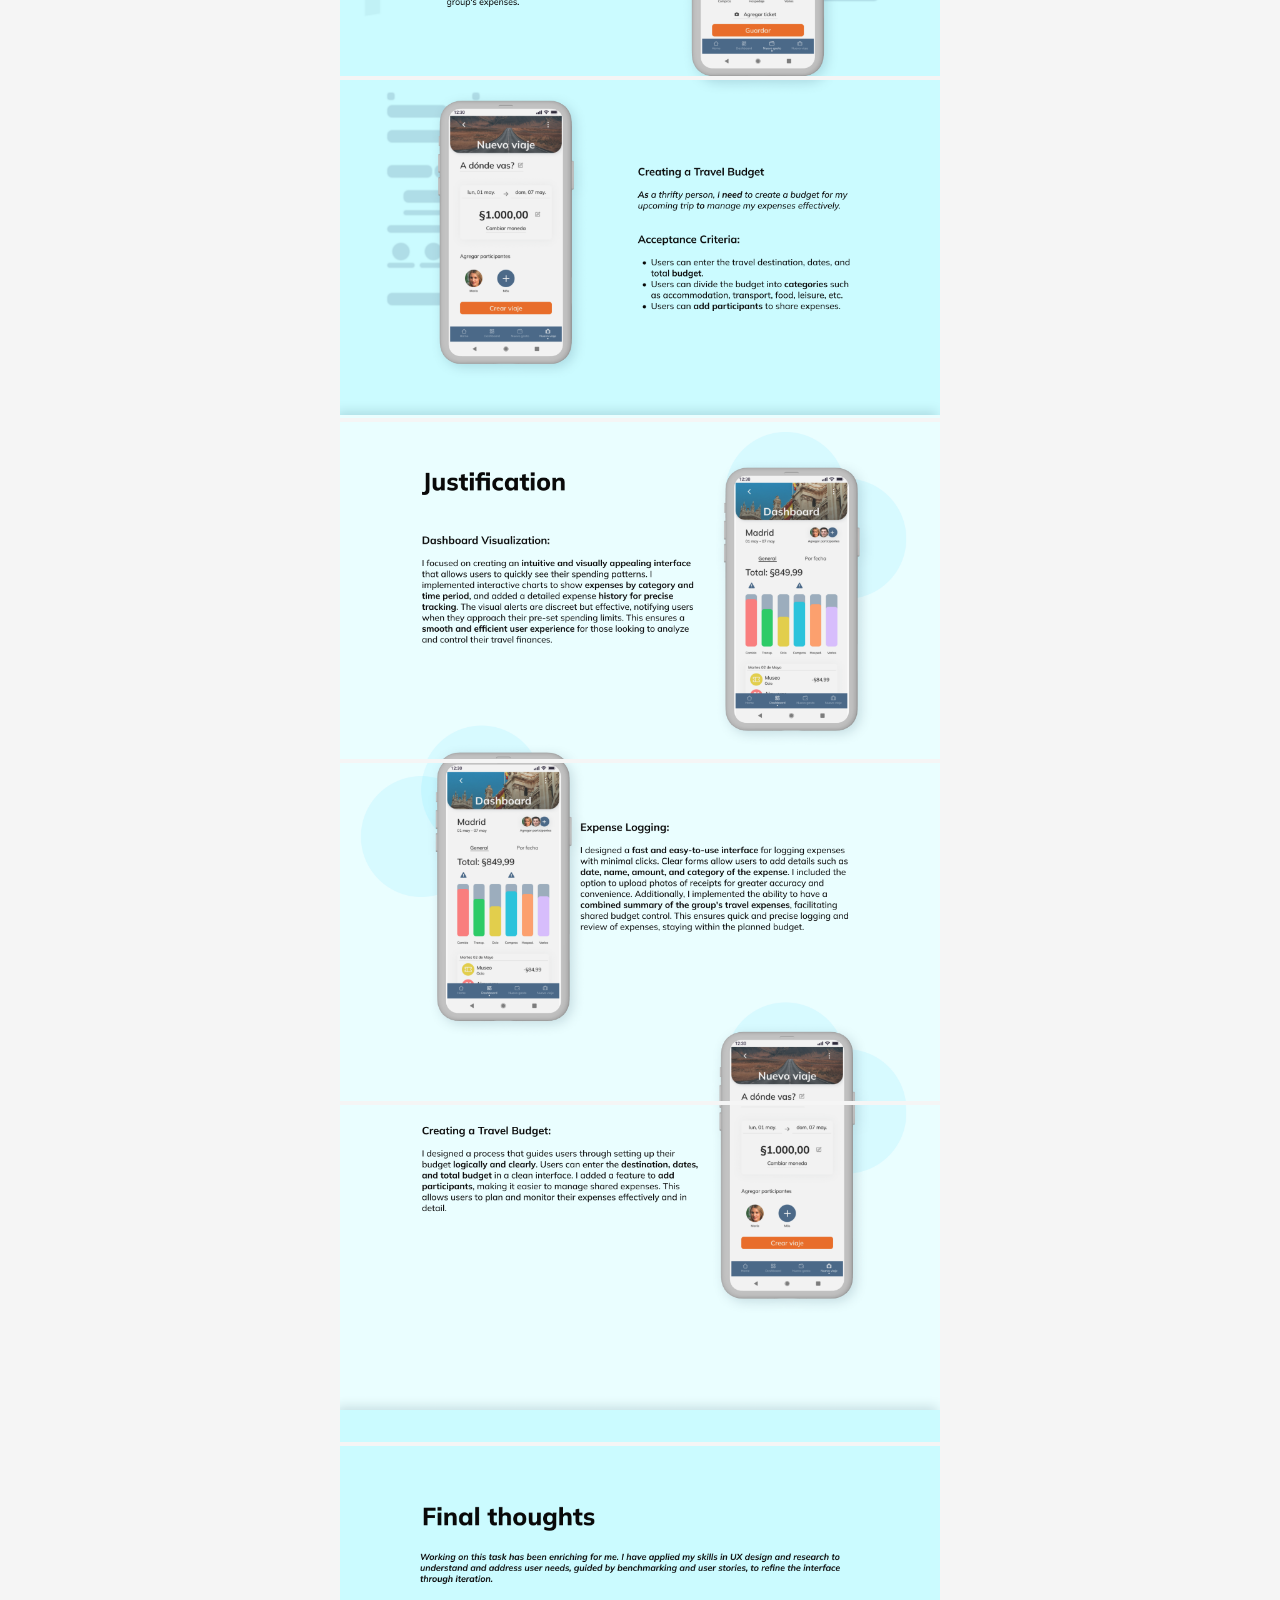
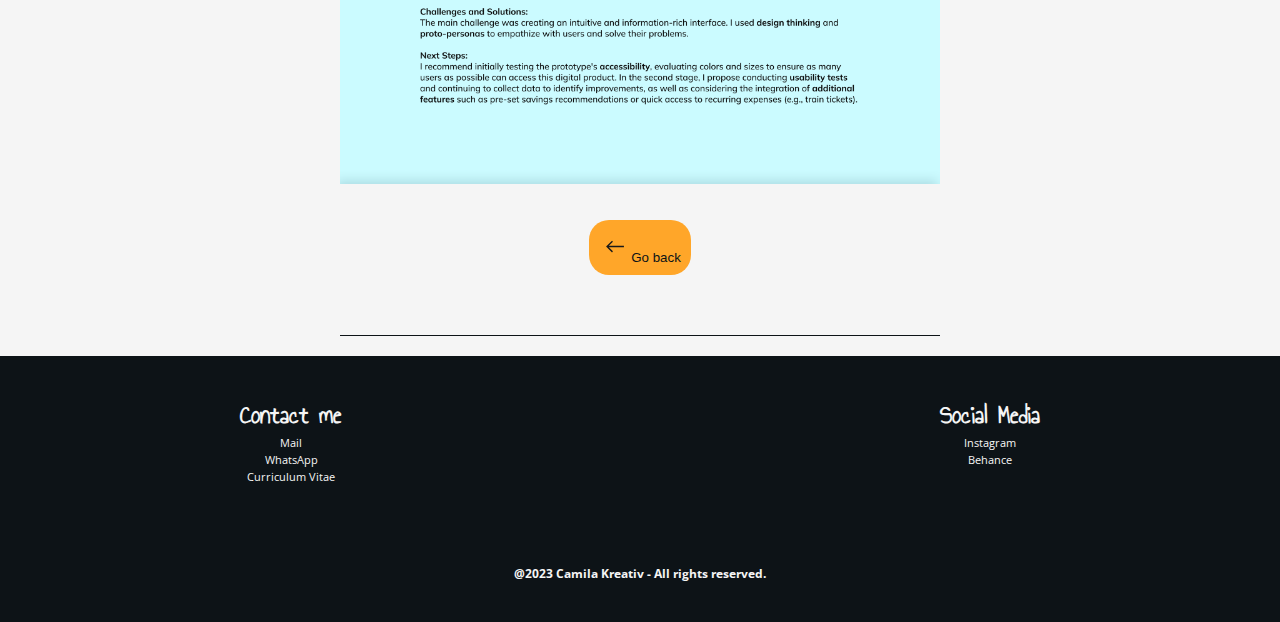
==== commit 74e301c8: "Add files via upload" ====
--- a/pages/cordoba-nutricion.html
+++ b/pages/cordoba-nutricion.html
@@ -1,150 +1,148 @@
-<!DOCTYPE html>
-<html lang="en">
-<head>
-    <meta charset="UTF-8">
-    <meta http-equiv="X-UA-Compatible" content="IE=edge">
-    <meta name="viewport" content="width=device-width, initial-scale=1.0">
-    <link href="https://cdn.jsdelivr.net/npm/bootstrap@5.3.2/dist/css/bootstrap.min.css" rel="stylesheet" integrity="sha384-T3c6CoIi6uLrA9TneNEoa7RxnatzjcDSCmG1MXxSR1GAsXEV/Dwwykc2MPK8M2HN" crossorigin="anonymous">
-    <script src="https://cdn.jsdelivr.net/npm/bootstrap@5.3.2/dist/js/bootstrap.bundle.min.js" integrity="sha384-C6RzsynM9kWDrMNeT87bh95OGNyZPhcTNXj1NW7RuBCsyN/o0jlpcV8Qyq46cDfL" crossorigin="anonymous"></script>
-    <link
-    rel="stylesheet"
-    href="https://cdnjs.cloudflare.com/ajax/libs/animate.css/4.1.1/animate.min.css" />
-    <meta name="description" content="Welcome to my Digital Design Portfolio. Here you can find content about UX Research, User Interface, Web Design and more...">
-    <meta name="keywords" content="DIGITAL DESIGN, DISEÑO DIGITAL, BRAND DESIGN, VISUAL IDENTITY, UX, UI/UX, UI, UX RESEARCH">
-    <link rel="stylesheet" href="../estilos/style.css">
-    <title>UX Research - PORTFOLIO - Camila Kreativ</title>
-</head>
-<body>
-        <!--Header-->
-        <header>
-
-            <!--Menú de navegación-->
-            <nav class="navbar navbar-expand-lg navbar-dark bg-dark" id="NavBar">
-                <div class="container-fluid">
-                  <a class="navbar-brand" href="../index.html"><img src="../images/Logo.png" alt="Camila Kreativ"></a>
-                  <button class="navbar-toggler" type="button" data-bs-toggle="collapse" data-bs-target="#navbarText" aria-controls="navbarText" aria-expanded="false" aria-label="Toggle navigation">
-                    <span class="navbar-toggler-icon"></span>
-                  </button>
-                  <div class="collapse navbar-collapse" id="navbarText">
-                    <ul class="navbar-nav me-auto mb-2 mb-lg-0">
-                      <li class="nav-item">
-                        <a class="nav-link" aria-current="page" href="../index.html">Home</a>
-                      </li>
-                      <li class="nav-item">
-                        <a class="nav-link active" href="../pages/ux-research.html">UX Research</a>
-                      </li>
-                      <li class="nav-item">
-                        <a class="nav-link" href="../pages/ui.html">User Interface</a>
-                      </li>
-                      <li class="nav-item">
-                        <a class="nav-link" href="../pages/cv.html">Curriculum Vitae</a>
-                      </li>
-                      <li class="nav-item">
-                        <a class="nav-link" href="#FooterContent">Contact me</a>
-                      </li>
-                    </ul>
-                  </div>
-                </div>
-              </nav>
-        </header>
-        
-    <!--Contenido principal-->
-    <main>
-        <!--Proyecto 1-->
-        <section id="Card">
-            <div id="etiquetas">
-                <button class="etiqueta">#User Flow</button>
-                <button class="etiqueta">#Information Architecture</button>
-                <button class="etiqueta">#Usability test</button>
-            </div>
-            <div class="Proyecto">
-                <img src="../images/1xx/1.png" alt="UX Research - caratula">
-            </div>
-            <div class="Proyecto">
-                <img src="../images/1xx/2.png" alt="UX Research - caratula">
-            </div>
-            <div class="Proyecto">
-              <img src="../images/1xx/3.png" alt="UX Research - caratula">
-            </div>
-            <div class="Proyecto">
-                <img src="../images/1xx/4.png" alt="UX Research - caratula">
-            </div>
-            <div class="Proyecto">
-                <img src="../images/1xx/5.png" alt="UX Research - caratula">
-            </div>
-            <div class="Proyecto">
-                <img src="../images/1xx/6.png" alt="UX Research - caratula">
-            </div>
-            <div class="Proyecto">
-                <img src="../images/1xx/7.png" alt="UX Research - caratula">
-            </div>
-            <div class="Proyecto">
-                <img src="../images/1xx/8.png" alt="UX Research - caratula">
-            </div>
-            <div class="Proyecto">
-                <img src="../images/1xx/9.png" alt="UX Research - caratula">
-            </div>
-            <div class="Proyecto">
-                <img src="../images/1xx/10.png" alt="UX Research - caratula">
-            </div>
-            <div class="Proyecto">
-                <img src="../images/1xx/11.png" alt="UX Research - caratula">
-            </div>
-            <div class="Proyecto">
-                <img src="../images/1xx/12.png" alt="UX Research - caratula">
-            </div>
-            <div class="Proyecto">
-                <img src="../images/1xx/13.png" alt="UX Research - caratula">
-            </div>
-            <div class="Proyecto">
-                <img src="../images/1xx/14.png" alt="UX Research - caratula">
-            </div>
-            <div class="Proyecto">
-                <img src="../images/1xx/15.png" alt="UX Research - caratula">
-            </div>
-            <div class="myBoton">
-                <a href="../pages/ux-research.html"><button class="icon-button">
-                  <img src="../images/icons/mobil/arrow2.svg">Go back</button></a>
-            </div>
-        </section>
-    </main>
-    <!--Footer-->
-    <footer>
-      <section class="FooterContent" id="FooterContent">
-        <div>
-          <ul>
-            <li>
-                <h2 id="FooterTitle">Contact me</h2>
-            </li>
-            <li>
-                <a href="mailto:camila.kreativ@gmail.com"target="_blank">Mail</a>
-            </li>
-            <li>
-                <a href="https://wa.link/ejgtke"target="_blank">WhatsApp</a>
-            </li>
-            <li>
-              <a href="images/Francois-CV.pdf"target="_blank">Curriculum Vitae</a></li>
-          </ul>
-        </div>
-        <div>
-          <ul>
-            <li>
-                <h2 id="FooterTitle">Social Media</h2>
-            </li>
-            <li>
-                <a href="https://instagram.com/camila.kreativ?igshid=OGQ5ZDc2ODk2ZA=="target="_blank">Instagram</a>
-            </li>
-            <li>
-                <a href="https://www.behance.net/camilakreativ"target="_blank">Behance</a>
-            </li>
-          </ul>
-        </div>
-      </section>
-      <section>
-          <div id="derechos">
-              <h4>@2023 Camila Kreativ - All rights reserved.</h4>
-          </div>
-      </section>
-    </footer>
-</body>
+<!DOCTYPE html>
+<html lang="en">
+<head>
+    <meta charset="UTF-8">
+    <meta http-equiv="X-UA-Compatible" content="IE=edge">
+    <meta name="viewport" content="width=device-width, initial-scale=1.0">
+    <link href="https://cdn.jsdelivr.net/npm/bootstrap@5.3.2/dist/css/bootstrap.min.css" rel="stylesheet" integrity="sha384-T3c6CoIi6uLrA9TneNEoa7RxnatzjcDSCmG1MXxSR1GAsXEV/Dwwykc2MPK8M2HN" crossorigin="anonymous">
+    <script src="https://cdn.jsdelivr.net/npm/bootstrap@5.3.2/dist/js/bootstrap.bundle.min.js" integrity="sha384-C6RzsynM9kWDrMNeT87bh95OGNyZPhcTNXj1NW7RuBCsyN/o0jlpcV8Qyq46cDfL" crossorigin="anonymous"></script>
+    <link
+    rel="stylesheet"
+    href="https://cdnjs.cloudflare.com/ajax/libs/animate.css/4.1.1/animate.min.css" />
+    <meta name="description" content="Welcome to my Digital Design Portfolio. Here you can find content about UX Research, User Interface, Web Design and more...">
+    <meta name="keywords" content="DIGITAL DESIGN, DISEÑO DIGITAL, BRAND DESIGN, VISUAL IDENTITY, UX, UI/UX, UI, UX RESEARCH">
+    <link rel="stylesheet" href="../estilos/style.css">
+    <title>UX Research - PORTFOLIO - Camila Kreativ</title>
+</head>
+<body>
+        <!--Header-->
+        <header>
+
+            <!--Menú de navegación-->
+            <nav class="navbar navbar-expand-lg navbar-dark bg-dark" id="NavBar">
+                <div class="container-fluid">
+                  <a class="navbar-brand" href="../index.html"><img src="../images/Logo.png" alt="Camila Kreativ"></a>
+                  <button class="navbar-toggler" type="button" data-bs-toggle="collapse" data-bs-target="#navbarText" aria-controls="navbarText" aria-expanded="false" aria-label="Toggle navigation">
+                    <span class="navbar-toggler-icon"></span>
+                  </button>
+                  <div class="collapse navbar-collapse" id="navbarText">
+                    <ul class="navbar-nav me-auto mb-2 mb-lg-0">
+                      <li class="nav-item">
+                        <a class="nav-link" aria-current="page" href="../index.html">Home</a>
+                      </li>
+                      <li class="nav-item">
+                        <a class="nav-link active" href="../pages/ux-research.html">UX Research</a>
+                      </li>
+                      <li class="nav-item">
+                        <a class="nav-link" href="../pages/ui.html">User Interface</a>
+                      </li>
+                      <li class="nav-item">
+                        <a class="nav-link" href="../pages/cv.html">Curriculum Vitae</a>
+                      </li>
+                      <li class="nav-item">
+                        <a class="nav-link" href="#FooterContent">Contact me</a>
+                      </li>
+                    </ul>
+                  </div>
+                </div>
+              </nav>
+        </header>
+        
+    <!--Contenido principal-->
+    <main>
+        <!--Proyecto 1-->
+        <section id="Card">
+            <div id="etiquetas">
+              <button class="etiqueta">#Proto-personas</button>
+              <button class="etiqueta">#Benchmarking</button>
+              <button class="etiqueta">#User Interface</button>
+            </div>
+            <div class="Proyecto">
+                <img src="../images/1xx/1.png" alt="UX Research - caratula">
+            </div>
+            <div class="Proyecto">
+                <img src="../images/1xx/2.png" alt="UX Research - caratula">
+            </div>
+            <div class="Proyecto">
+              <img src="../images/1xx/3.png" alt="UX Research - caratula">
+            </div>
+            <div class="Proyecto">
+                <img src="../images/1xx/4.png" alt="UX Research - caratula">
+            </div>
+            <div class="Proyecto">
+                <img src="../images/1xx/5.png" alt="UX Research - caratula">
+            </div>
+            <div class="Proyecto">
+                <img src="../images/1xx/6.png" alt="UX Research - caratula">
+            </div>
+            <div class="Proyecto">
+                <img src="../images/1xx/7.png" alt="UX Research - caratula">
+            </div>
+            <div class="Proyecto">
+                <img src="../images/1xx/8.png" alt="UX Research - caratula">
+            </div>
+            <div class="Proyecto">
+                <img src="../images/1xx/9.png" alt="UX Research - caratula">
+            </div>
+            <div class="Proyecto">
+                <img src="../images/1xx/10.png" alt="UX Research - caratula">
+            </div>
+            <div class="Proyecto">
+                <img src="../images/1xx/11.png" alt="UX Research - caratula">
+            </div>
+            <div class="Proyecto">
+                <img src="../images/1xx/12.png" alt="UX Research - caratula">
+            </div>
+            <div class="Proyecto">
+                <img src="../images/1xx/13.png" alt="UX Research - caratula">
+            </div>
+            <div class="Proyecto">
+                <img src="../images/1xx/14.png" alt="UX Research - caratula">
+            </div>
+
+            <div class="myBoton">
+                <a href="../pages/ux-research.html"><button class="icon-button">
+                  <img src="../images/icons/mobil/arrow2.svg">Go back</button></a>
+            </div>
+        </section>
+    </main>
+    <!--Footer-->
+    <footer>
+      <section class="FooterContent" id="FooterContent">
+        <div>
+          <ul>
+            <li>
+                <h2 id="FooterTitle">Contact me</h2>
+            </li>
+            <li>
+                <a href="mailto:camila.kreativ@gmail.com"target="_blank">Mail</a>
+            </li>
+            <li>
+                <a href="https://wa.link/ejgtke"target="_blank">WhatsApp</a>
+            </li>
+            <li>
+              <a href="images/Francois-CV.pdf"target="_blank">Curriculum Vitae</a></li>
+          </ul>
+        </div>
+        <div>
+          <ul>
+            <li>
+                <h2 id="FooterTitle">Social Media</h2>
+            </li>
+            <li>
+                <a href="https://instagram.com/camila.kreativ?igshid=OGQ5ZDc2ODk2ZA=="target="_blank">Instagram</a>
+            </li>
+            <li>
+                <a href="https://www.behance.net/camilakreativ"target="_blank">Behance</a>
+            </li>
+          </ul>
+        </div>
+      </section>
+      <section>
+          <div id="derechos">
+              <h4>@2023 Camila Kreativ - All rights reserved.</h4>
+          </div>
+      </section>
+    </footer>
+</body>
 </html>--- a/estilos/style.css
+++ b/estilos/style.css
@@ -29,7 +29,7 @@
   color: #0D1317;
   text-align: left;
   font-family: 'Open Sans', sans-serif;
-  font-size: 11px; }
+  font-size: 12px; }
 
 h4 {
   font-family: 'Open Sans', sans-serif;
